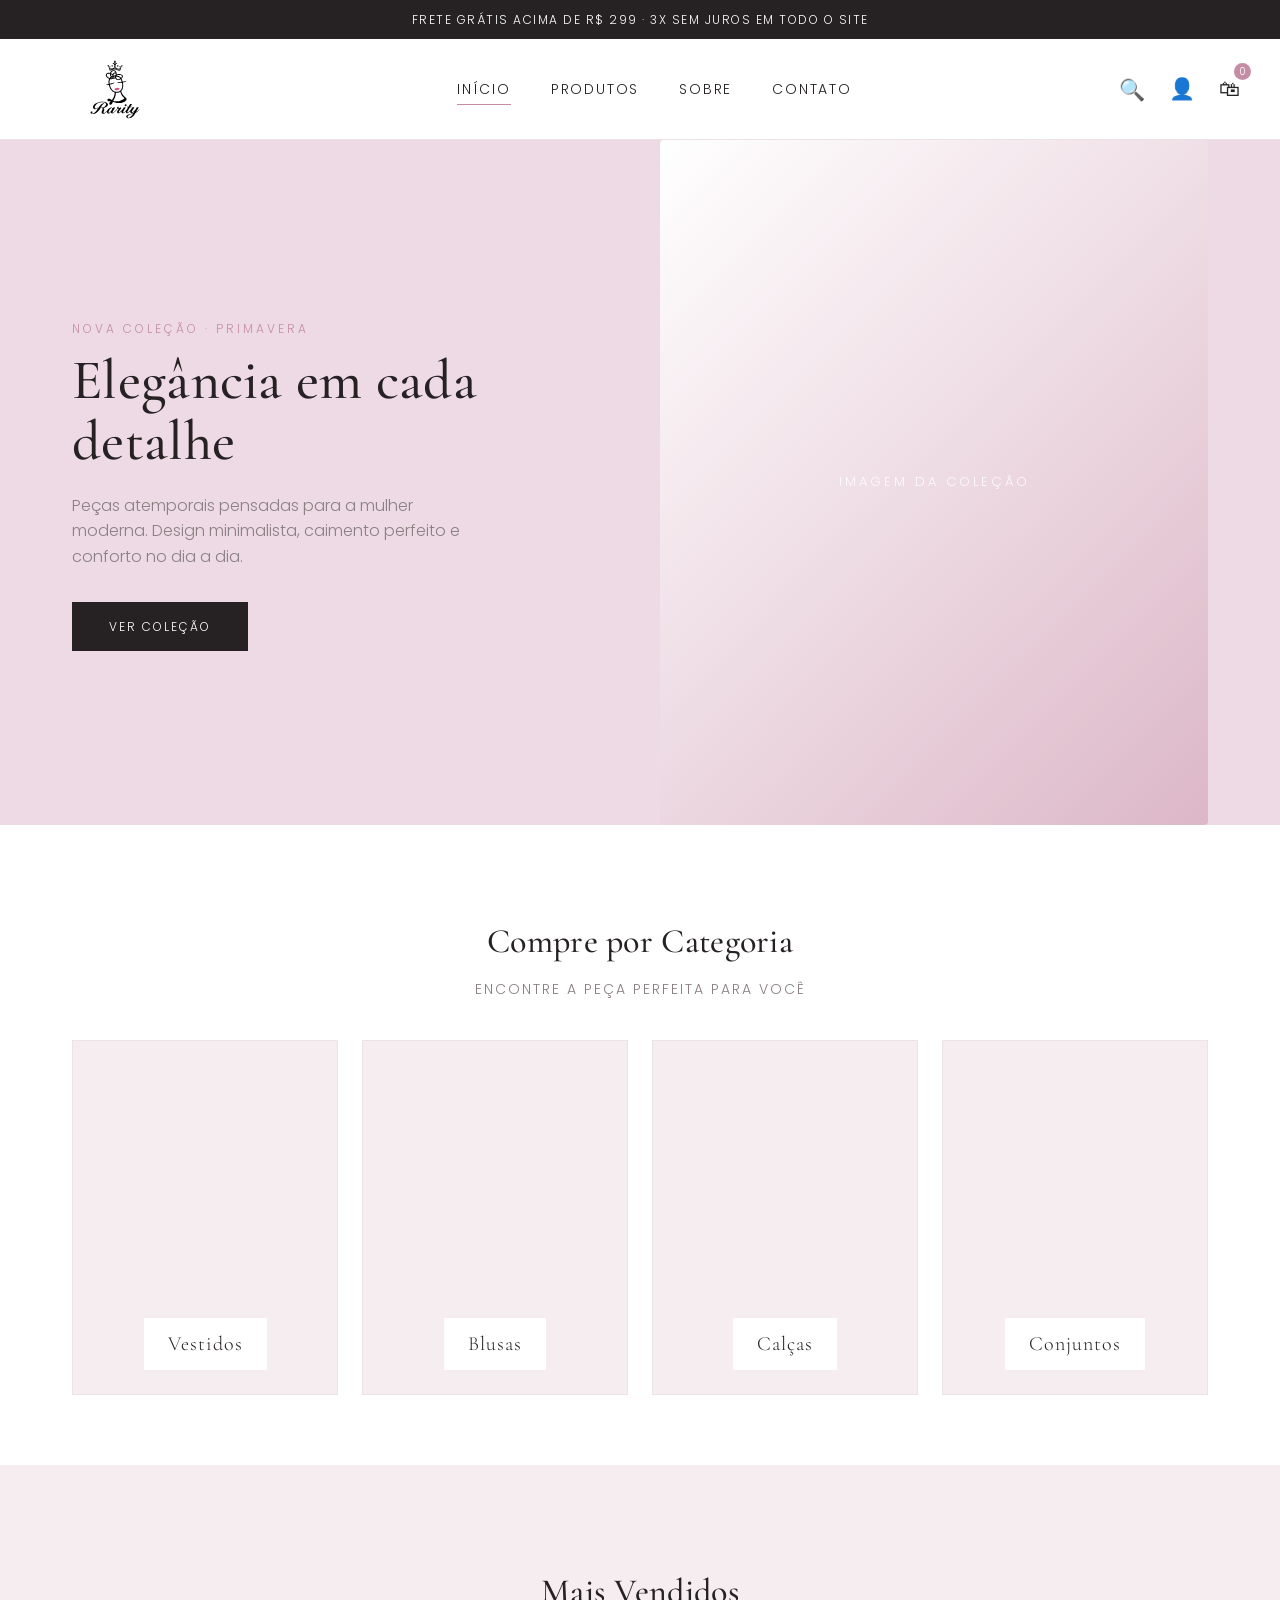
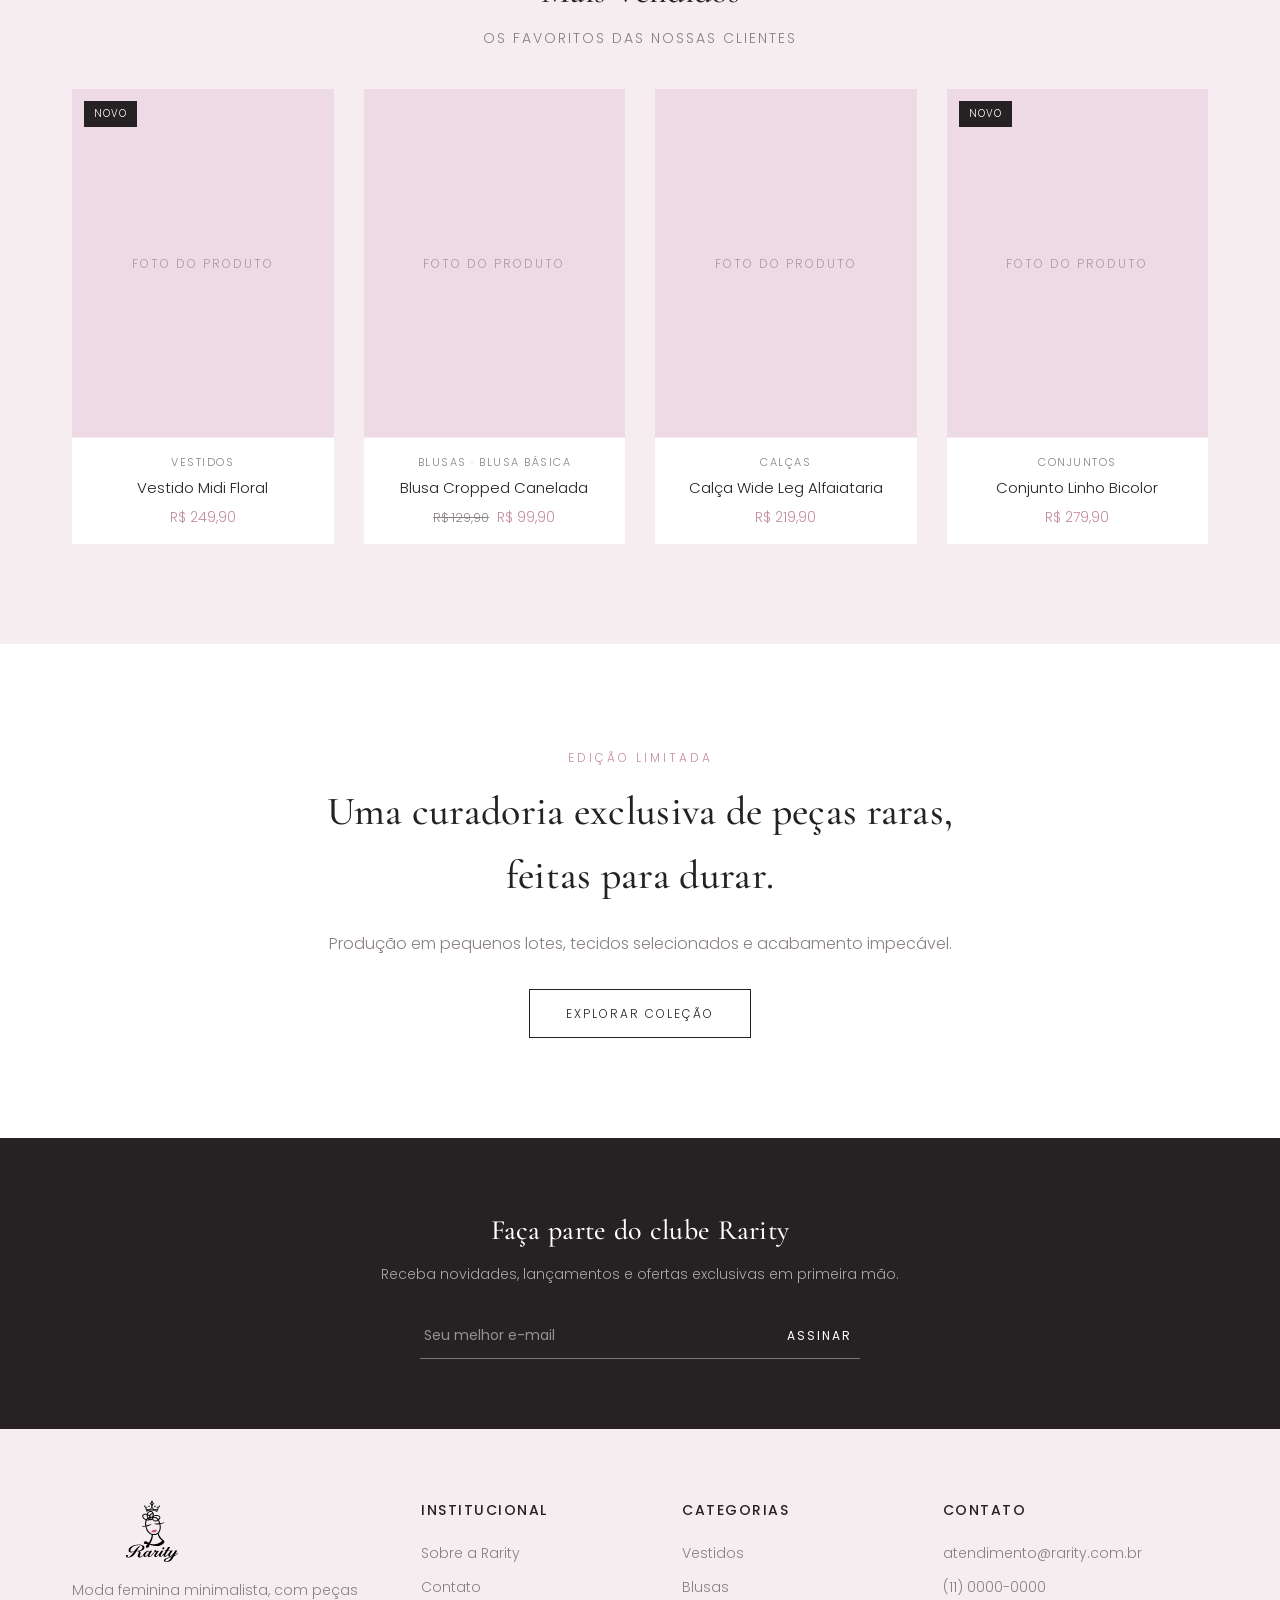
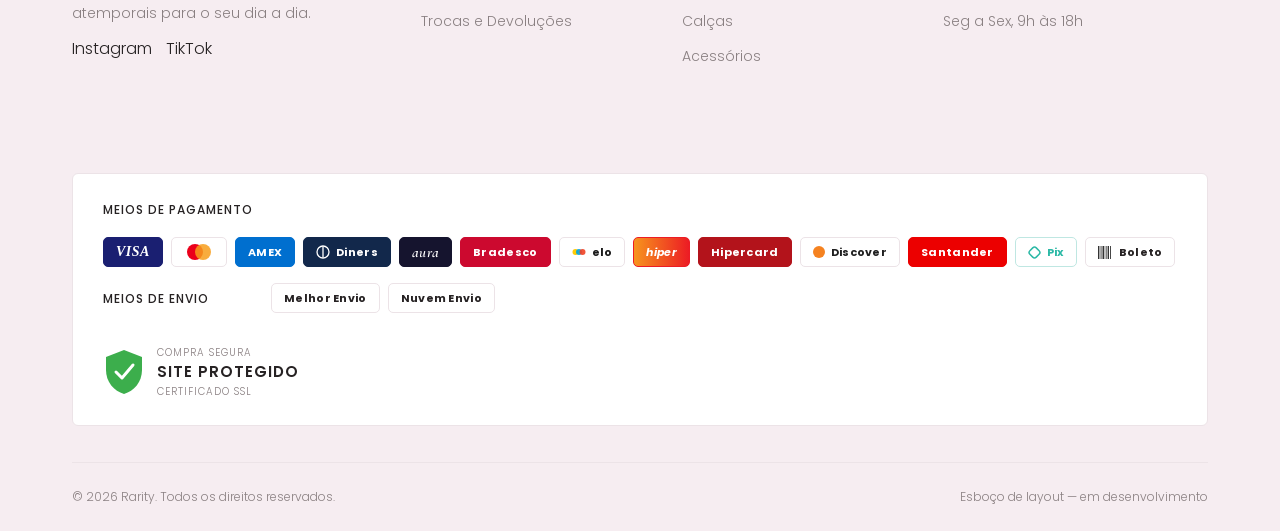
==== index.html @ 162bc7de "Esboço inicial do site Rarity Layout minimalista em branco e rosa claro, com home, catálogo de produ" ====
<!DOCTYPE html>
<html lang="pt-BR">
<head>
<meta charset="UTF-8">
<meta name="viewport" content="width=device-width, initial-scale=1.0">
<title>Rarity — Moda Feminina</title>
<link rel="stylesheet" href="assets/css/style.css">
</head>
<body>

<div class="announce">FRETE GRÁTIS ACIMA DE R$ 299 · 3X SEM JUROS EM TODO O SITE</div>

<header>
  <div class="nav-wrap">
    <a href="index.html" class="site-logo">
      <img src="assets/img/logo-rarity.svg" alt="Rarity">
    </a>

    <ul class="nav-links">
      <li class="active"><a href="index.html">Início</a></li>
      <li class="has-dropdown">
        <a href="produtos.html">Produtos</a>
        <ul class="dropdown">
          <li><a href="produtos.html?cat=vestidos">Vestidos</a></li>
          <li class="has-submenu">
            <a href="produtos.html?cat=blusas">Blusas</a>
            <ul class="submenu">
              <li><a href="produtos.html?cat=blusas&amp;sub=basica">Blusa Básica</a></li>
              <li><a href="produtos.html?cat=blusas&amp;sub=cigana">Blusa Cigana</a></li>
              <li><a href="produtos.html?cat=blusas&amp;sub=manga-3-4">Blusa Manga 3/4</a></li>
              <li><a href="produtos.html?cat=blusas&amp;sub=manga-longa">Blusa Manga Longa</a></li>
            </ul>
          </li>
          <li><a href="produtos.html?cat=calcas">Calças</a></li>
          <li class="has-submenu">
            <a href="produtos.html?cat=saias">Saias</a>
            <ul class="submenu">
              <li><a href="produtos.html?cat=saias&amp;sub=longa">Saia Longa</a></li>
              <li><a href="produtos.html?cat=saias&amp;sub=assimetrica">Saia Assimétrica</a></li>
            </ul>
          </li>
          <li><a href="produtos.html?cat=conjuntos">Conjuntos</a></li>
          <li><a href="produtos.html?cat=acessorios">Acessórios</a></li>
        </ul>
      </li>
      <li><a href="sobre.html">Sobre</a></li>
      <li><a href="contato.html">Contato</a></li>
    </ul>

    <div class="nav-icons">
      <button class="icon-search" aria-label="Buscar">&#128269;</button>
      <a href="#" class="icon-account" aria-label="Conta">&#128100;</a>
      <a href="#" aria-label="Carrinho">&#128717;<span class="cart-count">0</span></a>
      <button class="burger" aria-label="Menu">&#9776;</button>
    </div>
  </div>
</header>

<div class="search-overlay" id="searchOverlay">
  <div class="search-box">
    <button class="search-close" aria-label="Fechar busca">&times;</button>
    <form class="search-form" id="searchForm">
      <input type="text" id="searchInput" placeholder="Buscar produtos, categorias ou subcategorias..." autocomplete="off">
      <button type="submit">Buscar</button>
    </form>
    <div class="search-results" id="searchResults"></div>
  </div>
</div>

<section class="hero">
  <div class="container">
    <div class="hero-content">
      <span class="eyebrow">Nova Coleção · Primavera</span>
      <h1>Elegância em cada detalhe</h1>
      <p>Peças atemporais pensadas para a mulher moderna. Design minimalista, caimento perfeito e conforto no dia a dia.</p>
      <a href="produtos.html" class="btn btn-primary">Ver Coleção</a>
    </div>
    <div class="hero-visual"></div>
  </div>
</section>

<section class="categories">
  <div class="container">
    <h2 class="section-title">Compre por Categoria</h2>
    <p class="section-sub">Encontre a peça perfeita para você</p>

    <div class="cat-grid">
      <a href="produtos.html?cat=vestidos" class="cat-card"><span>Vestidos</span></a>
      <a href="produtos.html?cat=blusas" class="cat-card"><span>Blusas</span></a>
      <a href="produtos.html?cat=calcas" class="cat-card"><span>Calças</span></a>
      <a href="produtos.html?cat=conjuntos" class="cat-card"><span>Conjuntos</span></a>
    </div>
  </div>
</section>

<section class="products">
  <div class="container">
    <h2 class="section-title" style="padding-top:60px;">Mais Vendidos</h2>
    <p class="section-sub">Os favoritos das nossas clientes</p>

    <div class="product-grid">

      <a href="produto.html" class="product-card">
        <div class="product-thumb">
          <span class="product-tag">Novo</span>
          Foto do Produto
          <div class="product-quick">Adicionar ao Carrinho</div>
        </div>
        <div class="product-info">
          <div class="product-cat">Vestidos</div>
          <div class="product-name">Vestido Midi Floral</div>
          <div class="product-price">R$ 249,90</div>
        </div>
      </a>

      <a href="produto.html" class="product-card">
        <div class="product-thumb">
          Foto do Produto
          <div class="product-quick">Adicionar ao Carrinho</div>
        </div>
        <div class="product-info">
          <div class="product-cat">Blusas · Blusa Básica</div>
          <div class="product-name">Blusa Cropped Canelada</div>
          <div class="product-price"><span class="price-old">R$ 129,90</span>R$ 99,90</div>
        </div>
      </a>

      <a href="produto.html" class="product-card">
        <div class="product-thumb">
          Foto do Produto
          <div class="product-quick">Adicionar ao Carrinho</div>
        </div>
        <div class="product-info">
          <div class="product-cat">Calças</div>
          <div class="product-name">Calça Wide Leg Alfaiataria</div>
          <div class="product-price">R$ 219,90</div>
        </div>
      </a>

      <a href="produto.html" class="product-card">
        <div class="product-thumb">
          <span class="product-tag">Novo</span>
          Foto do Produto
          <div class="product-quick">Adicionar ao Carrinho</div>
        </div>
        <div class="product-info">
          <div class="product-cat">Conjuntos</div>
          <div class="product-name">Conjunto Linho Bicolor</div>
          <div class="product-price">R$ 279,90</div>
        </div>
      </a>

    </div>
  </div>
</section>

<section class="promo">
  <div class="container">
    <span class="eyebrow">Edição Limitada</span>
    <h2>Uma curadoria exclusiva de peças raras, feitas para durar.</h2>
    <p>Produção em pequenos lotes, tecidos selecionados e acabamento impecável.</p>
    <a href="produtos.html" class="btn">Explorar Coleção</a>
  </div>
</section>

<section class="newsletter">
  <div class="container">
    <h3>Faça parte do clube Rarity</h3>
    <p>Receba novidades, lançamentos e ofertas exclusivas em primeira mão.</p>
    <form class="newsletter-form">
      <input type="email" placeholder="Seu melhor e-mail" required>
      <button type="submit">Assinar</button>
    </form>
  </div>
</section>

<footer>
  <div class="container">
    <div class="footer-grid">
      <div class="footer-col">
        <div class="logo"><img src="assets/img/logo-rarity.svg" alt="Rarity"></div>
        <p>Moda feminina minimalista, com peças atemporais para o seu dia a dia.</p>
        <div class="social">
          <a href="#">Instagram</a>
          <a href="#">TikTok</a>
        </div>
      </div>
      <div class="footer-col">
        <h4>Institucional</h4>
        <ul>
          <li><a href="sobre.html">Sobre a Rarity</a></li>
          <li><a href="contato.html">Contato</a></li>
          <li><a href="#">Trocas e Devoluções</a></li>
        </ul>
      </div>
      <div class="footer-col">
        <h4>Categorias</h4>
        <ul>
          <li><a href="produtos.html?cat=vestidos">Vestidos</a></li>
          <li><a href="produtos.html?cat=blusas">Blusas</a></li>
          <li><a href="produtos.html?cat=calcas">Calças</a></li>
          <li><a href="produtos.html?cat=acessorios">Acessórios</a></li>
        </ul>
      </div>
      <div class="footer-col">
        <h4>Contato</h4>
        <p>atendimento@rarity.com.br</p>
        <p>(11) 0000-0000</p>
        <p>Seg a Sex, 9h às 18h</p>
      </div>
    </div>

    <div class="payment-strip">
      <div class="payment-info">
        <div class="payment-row">
          <h4>Meios de pagamento</h4>
          <div class="payment-badges">
            <span class="brand-badge visa">VISA</span>
            <span class="brand-badge mastercard">
              <svg width="26" height="16" viewBox="0 0 26 16" xmlns="http://www.w3.org/2000/svg">
                <circle cx="9" cy="8" r="8" fill="#EB001B"/>
                <circle cx="17" cy="8" r="8" fill="#F79E1B" opacity="0.85"/>
              </svg>
            </span>
            <span class="brand-badge amex">AMEX</span>
            <span class="brand-badge diners">
              <svg width="14" height="14" viewBox="0 0 14 14" xmlns="http://www.w3.org/2000/svg">
                <circle cx="7" cy="7" r="6" fill="none" stroke="#fff" stroke-width="1.3"/>
                <line x1="7" y1="1.5" x2="7" y2="12.5" stroke="#fff" stroke-width="1.3"/>
              </svg>
              Diners
            </span>
            <span class="brand-badge aura">aura</span>
            <span class="brand-badge bradesco">Bradesco</span>
            <span class="brand-badge elo">
              <svg width="14" height="14" viewBox="0 0 14 14" xmlns="http://www.w3.org/2000/svg">
                <circle cx="3.5" cy="7" r="3" fill="#FFCB05"/>
                <circle cx="7" cy="7" r="3" fill="#00A4E0" opacity="0.9"/>
                <circle cx="10.5" cy="7" r="3" fill="#EF4123" opacity="0.9"/>
              </svg>
              elo
            </span>
            <span class="brand-badge hiper">hiper</span>
            <span class="brand-badge hipercard">Hipercard</span>
            <span class="brand-badge discover">
              <svg width="12" height="12" viewBox="0 0 12 12" xmlns="http://www.w3.org/2000/svg">
                <circle cx="6" cy="6" r="6" fill="#F58220"/>
              </svg>
              Discover
            </span>
            <span class="brand-badge santander">Santander</span>
            <span class="brand-badge pix">
              <svg width="13" height="13" viewBox="0 0 13 13" xmlns="http://www.w3.org/2000/svg">
                <rect x="2" y="2" width="9" height="9" rx="2.5" transform="rotate(45 6.5 6.5)" fill="none" stroke="#2CB9A6" stroke-width="1.5"/>
              </svg>
              Pix
            </span>
            <span class="brand-badge boleto">
              <svg width="15" height="13" viewBox="0 0 15 13" xmlns="http://www.w3.org/2000/svg">
                <rect x="0" y="0" width="1.4" height="13" fill="#333"/>
                <rect x="2.6" y="0" width="0.9" height="13" fill="#333"/>
                <rect x="4.5" y="0" width="1.8" height="13" fill="#333"/>
                <rect x="7.7" y="0" width="0.9" height="13" fill="#333"/>
                <rect x="9.6" y="0" width="1.4" height="13" fill="#333"/>
                <rect x="12" y="0" width="0.9" height="13" fill="#333"/>
              </svg>
              Boleto
            </span>
          </div>
        </div>
        <div class="payment-row">
          <h4>Meios de envio</h4>
          <div class="payment-badges">
            <span class="brand-badge">Melhor Envio</span>
            <span class="brand-badge">Nuvem Envio</span>
          </div>
        </div>
      </div>

      <div class="security-badge">
        <svg width="42" height="48" viewBox="0 0 42 48" fill="none" xmlns="http://www.w3.org/2000/svg">
          <path d="M21 2 L39 9 V22 C39 34 31 43 21 46 C11 43 3 34 3 22 V9 Z" fill="#3CAE4C"/>
          <path d="M13 24 L19 30 L30 17" stroke="#fff" stroke-width="3" stroke-linecap="round" stroke-linejoin="round" fill="none"/>
        </svg>
        <div class="sec-text">
          <p>Compra Segura</p>
          <strong>Site Protegido</strong>
          <p>Certificado SSL</p>
        </div>
      </div>
    </div>

    <div class="footer-bottom">
      <span>&copy; 2026 Rarity. Todos os direitos reservados.</span>
      <span>Esboço de layout — em desenvolvimento</span>
    </div>
  </div>
</footer>

<script src="assets/js/products.js"></script>
<script src="assets/js/search.js"></script>
<script src="assets/js/main.js"></script>
</body>
</html>
---- assets/css/style.css ----
/* ===========================
   RARITY — Design System
   Minimalista · Branco & Rosa claro
=========================== */

@import url('https://fonts.googleapis.com/css2?family=Alex+Brush&family=Cormorant+Garamond:wght@400;500;600&family=Poppins:wght@300;400;500;600&display=swap');

:root{
  --pink: #EEDAE5;
  --pink-soft: #F6EDF1;
  --pink-dark: #DCB7C7;
  --pink-deep: #C48DA3;
  --white: #FFFFFF;
  --text: #262223;
  --text-light: #8A8082;
  --border: #ECE3E7;

  --font-title: 'Cormorant Garamond', serif;
  --font-body: 'Poppins', sans-serif;

  --container: 1200px;
}

*{ margin:0; padding:0; box-sizing:border-box; }

html{ scroll-behavior:smooth; }

body{
  font-family: var(--font-body);
  color: var(--text);
  background: var(--white);
  font-weight: 300;
  line-height: 1.6;
  -webkit-font-smoothing: antialiased;
}

a{ text-decoration:none; color:inherit; }
ul{ list-style:none; }
img{ max-width:100%; display:block; }
button{ font-family:inherit; cursor:pointer; border:none; background:none; }
input, select, textarea{ font-family:inherit; }

.container{
  max-width: var(--container);
  margin: 0 auto;
  padding: 0 32px;
}

h1,h2,h3,h4{
  font-family: var(--font-title);
  font-weight: 500;
  letter-spacing: 0.3px;
}

.section-title{
  font-size: 34px;
  text-align:center;
  margin-bottom: 8px;
}

.section-sub{
  text-align:center;
  color: var(--text-light);
  font-size: 14px;
  letter-spacing: 2px;
  text-transform: uppercase;
  margin-bottom: 40px;
}

.eyebrow{
  display:inline-block;
  font-size: 12px;
  letter-spacing: 3px;
  text-transform: uppercase;
  color: var(--pink-deep);
  margin-bottom: 12px;
}

.btn{
  display:inline-block;
  padding: 14px 36px;
  border: 1px solid var(--text);
  font-size: 12px;
  letter-spacing: 2px;
  text-transform: uppercase;
  transition: all .25s ease;
  background: transparent;
}
.btn:hover{ background: var(--text); color: var(--white); }

.btn-primary{
  background: var(--text);
  color: var(--white);
  border: 1px solid var(--text);
}
.btn-primary:hover{ background: var(--pink-deep); border-color: var(--pink-deep); }

.btn-block{ width:100%; text-align:center; }

/* ===== Top announcement bar ===== */
.announce{
  background: var(--text);
  color: var(--white);
  text-align:center;
  font-size: 12px;
  letter-spacing: 1.5px;
  padding: 10px 16px;
}

/* ===== Header ===== */
header{
  position: sticky;
  top:0;
  z-index: 100;
  background: rgba(255,255,255,.96);
  backdrop-filter: blur(6px);
  border-bottom: 1px solid var(--border);
}

.nav-wrap{
  display:flex;
  align-items:center;
  justify-content:space-between;
  padding: 20px 40px;
  position: relative;
}

.logo{
  font-family: var(--font-title);
  font-size: 30px;
  letter-spacing: 4px;
  font-weight: 600;
}

.logo span{ color: var(--pink-deep); }

.site-logo{
  display:flex;
  align-items:center;
}
.site-logo img{
  height: 60px;
  width: auto;
  flex-shrink: 0;
  transition: height .2s ease;
}

.nav-links{
  display:flex;
  gap: 40px;
  font-size: 14px;
  letter-spacing: 1.8px;
  text-transform: uppercase;
}

.nav-links li{ position:relative; }

.nav-links a{
  position:relative;
  padding: 6px 0;
}
.nav-links a::after{
  content:'';
  position:absolute;
  left:0; bottom:0;
  width:0; height:1px;
  background: var(--pink-deep);
  transition: width .25s ease;
}
.nav-links a:hover::after{ width:100%; }

.nav-links .active a::after{ width:100%; }

/* dropdown */
.has-dropdown .dropdown{
  position:absolute;
  top: 100%;
  left: -20px;
  background: var(--white);
  border: 1px solid var(--border);
  min-width: 200px;
  padding: 16px 0;
  box-shadow: 0 12px 24px rgba(0,0,0,.06);
  opacity:0;
  visibility:hidden;
  transform: translateY(6px);
  transition: all .2s ease;
}
.has-dropdown:hover .dropdown{
  opacity:1; visibility:visible; transform: translateY(0);
}
.dropdown li a{
  display:block;
  padding: 10px 24px;
  text-transform:none;
  letter-spacing:.3px;
  font-size:14px;
}
.dropdown li a:hover{ background: var(--pink-soft); }
.dropdown li a::after{ display:none; }

/* submenu (subcategorias dentro do dropdown) */
.dropdown li.has-submenu{ position:relative; }
.dropdown li.has-submenu > a{
  display:flex;
  align-items:center;
  justify-content:space-between;
  gap: 8px;
}
.dropdown li.has-submenu > a::after{
  content:'\203A';
  display: inline-block;
  position: static;
  width: auto;
  height: auto;
  background: none;
  transition: none;
  font-size: 15px;
  color: var(--text-light);
}
.submenu{
  position:absolute;
  top: -16px;
  left: 100%;
  background: var(--white);
  border: 1px solid var(--border);
  min-width: 190px;
  padding: 16px 0;
  box-shadow: 0 12px 24px rgba(0,0,0,.06);
  opacity:0;
  visibility:hidden;
  transform: translateX(6px);
  transition: all .2s ease;
}
.dropdown li.has-submenu:hover .submenu{
  opacity:1; visibility:visible; transform: translateX(0);
}
.submenu li a{
  display:block;
  padding: 10px 24px;
  font-size: 14px;
}
.submenu li a:hover{ background: var(--pink-soft); }

.nav-icons{
  display:flex;
  align-items:center;
  gap: 24px;
}
.nav-icons a, .nav-icons button{
  position:relative;
  font-size: 21px;
}
.cart-count{
  position:absolute;
  top:-9px; right:-11px;
  background: var(--pink-deep);
  color:#fff;
  font-size:10px;
  width:17px; height:17px;
  border-radius:50%;
  display:flex; align-items:center; justify-content:center;
}

.burger{ display:none; font-size:22px; }
.icon-search{ cursor:pointer; }

/* ===== Search overlay ===== */
.search-overlay{
  display:none;
  position: fixed;
  inset: 0;
  background: rgba(38,34,35,.45);
  z-index: 200;
  padding: 90px 20px;
  overflow-y: auto;
}
.search-overlay.open{ display:block; }
.search-box{
  max-width: 620px;
  margin: 0 auto;
  background: var(--white);
  border-radius: 6px;
  padding: 28px;
  position: relative;
}
.search-close{
  position:absolute;
  top: 14px;
  right: 16px;
  font-size: 22px;
  line-height: 1;
  color: var(--text-light);
}
.search-close:hover{ color: var(--text); }
.search-form{
  display:flex;
  align-items:center;
  gap: 12px;
  border-bottom: 1px solid var(--border);
  padding-bottom: 16px;
}
.search-form input{
  flex:1;
  border:none;
  font-size: 20px;
  font-family: var(--font-title);
  color: var(--text);
}
.search-form input::placeholder{ color: var(--text-light); font-family: var(--font-body); font-size: 15px; }
.search-form button{
  font-size: 12px;
  letter-spacing: 1.5px;
  text-transform: uppercase;
  color: var(--pink-deep);
  font-weight: 600;
}
.search-results{
  margin-top: 16px;
  max-height: 340px;
  overflow-y: auto;
}
.search-result{
  display:flex;
  align-items:center;
  justify-content:space-between;
  gap: 14px;
  padding: 12px 6px;
  border-bottom: 1px solid var(--border);
}
.search-result:last-child{ border-bottom:none; }
.search-result:hover{ background: var(--pink-soft); }
.search-result .sr-info{ display:flex; flex-direction:column; gap:3px; }
.search-result .sr-name{ font-size: 14px; color: var(--text); }
.search-result .sr-meta{ font-size: 11px; letter-spacing:.5px; text-transform:uppercase; color: var(--text-light); }
.search-result .sr-price{ font-size: 13px; color: var(--pink-deep); white-space:nowrap; }
.search-empty{
  padding: 20px 6px;
  font-size: 14px;
  color: var(--text-light);
  text-align:center;
}

/* ===== Hero ===== */
.hero{
  background: var(--pink);
  display:flex;
  align-items:center;
  min-height: 560px;
  overflow:hidden;
}
.hero .container{
  display:grid;
  grid-template-columns: 1fr 1fr;
  align-items:center;
  gap: 40px;
}
.hero-content h1{
  font-size: 56px;
  line-height: 1.1;
  margin-bottom: 20px;
}
.hero-content p{
  color: var(--text-light);
  max-width: 420px;
  margin-bottom: 32px;
}
.hero-visual{
  aspect-ratio: 4/5;
  background: linear-gradient(135deg, var(--white), var(--pink-dark));
  border-radius: 4px;
  display:flex;
  align-items:center;
  justify-content:center;
  color: var(--white);
  font-family: var(--font-title);
  font-size: 22px;
  letter-spacing: 2px;
  position:relative;
}
.hero-visual::before{
  content:'IMAGEM DA COLEÇÃO';
  position:absolute;
  color: rgba(255,255,255,.85);
  font-size: 13px;
  letter-spacing: 3px;
  text-transform:uppercase;
  font-family: var(--font-body);
}

/* ===== Category strip ===== */
.categories{
  padding: 90px 0 70px;
}
.cat-grid{
  display:grid;
  grid-template-columns: repeat(4, 1fr);
  gap: 24px;
}
.cat-card{
  position:relative;
  aspect-ratio: 3/4;
  background: var(--pink-soft);
  border: 1px solid var(--border);
  display:flex;
  align-items:flex-end;
  justify-content:center;
  padding-bottom: 24px;
  overflow:hidden;
  transition: transform .3s ease;
}
.cat-card:hover{ transform: translateY(-6px); }
.cat-card span{
  font-family: var(--font-title);
  font-size: 20px;
  letter-spacing: 1px;
  background: var(--white);
  padding: 10px 24px;
}

/* ===== Products grid ===== */
.products{
  padding: 40px 0 100px;
  background: var(--pink-soft);
}
.product-grid{
  display:grid;
  grid-template-columns: repeat(4, 1fr);
  gap: 30px;
}
.product-card{
  background: var(--white);
}
.product-thumb{
  aspect-ratio: 3/4;
  background: var(--pink);
  position:relative;
  overflow:hidden;
  display:flex;
  align-items:center;
  justify-content:center;
  color: rgba(38,34,35,.35);
  font-size: 12px;
  letter-spacing: 2px;
  text-transform: uppercase;
}
.product-tag{
  position:absolute;
  top:12px; left:12px;
  background: var(--text);
  color:#fff;
  font-size: 10px;
  letter-spacing:1px;
  padding: 5px 10px;
  text-transform:uppercase;
}
.product-quick{
  position:absolute;
  bottom:0; left:0; right:0;
  background: rgba(255,255,255,.95);
  text-align:center;
  padding: 12px;
  font-size: 11px;
  letter-spacing:1.5px;
  text-transform:uppercase;
  transform: translateY(100%);
  transition: transform .25s ease;
}
.product-card:hover .product-quick{ transform: translateY(0); }

.product-info{
  padding: 16px 4px;
  text-align:center;
}
.product-cat{
  font-size: 11px;
  color: var(--text-light);
  text-transform:uppercase;
  letter-spacing: 1.5px;
  margin-bottom: 4px;
}
.product-name{
  font-size: 15px;
  margin-bottom: 6px;
}
.product-price{
  font-size: 14px;
  color: var(--pink-deep);
}
.price-old{
  color: var(--text-light);
  text-decoration: line-through;
  font-size: 12px;
  margin-right: 8px;
}

/* ===== Banner / promo ===== */
.promo{
  padding: 100px 0;
  text-align:center;
  background: var(--white);
}
.promo h2{
  font-size: 40px;
  max-width: 640px;
  margin: 0 auto 24px;
}
.promo p{ color: var(--text-light); margin-bottom: 32px; }

/* ===== Newsletter ===== */
.newsletter{
  background: var(--text);
  color: var(--white);
  padding: 70px 0;
  text-align:center;
}
.newsletter h3{
  font-size: 28px;
  margin-bottom: 10px;
}
.newsletter p{
  color: rgba(255,255,255,.6);
  margin-bottom: 28px;
  font-size: 14px;
}
.newsletter-form{
  display:flex;
  max-width: 440px;
  margin: 0 auto;
  border-bottom: 1px solid rgba(255,255,255,.4);
}
.newsletter-form input{
  flex:1;
  background:transparent;
  border:none;
  color:#fff;
  padding: 12px 4px;
  font-size: 14px;
}
.newsletter-form input::placeholder{ color: rgba(255,255,255,.5); }
.newsletter-form button{
  color:#fff;
  font-size: 12px;
  letter-spacing: 2px;
  text-transform: uppercase;
  padding: 0 8px;
}

/* ===== Payment / shipping / security strip (footer) ===== */
.payment-strip{
  display:flex;
  align-items:center;
  justify-content:space-between;
  gap: 32px;
  flex-wrap: wrap;
  background: var(--white);
  border: 1px solid var(--border);
  border-radius: 6px;
  padding: 26px 30px;
  margin: 44px 0 36px;
}
.payment-info{
  display:flex;
  flex-direction:column;
  gap: 16px;
}
.payment-row{
  display:flex;
  align-items:center;
  gap: 18px;
  flex-wrap: wrap;
}
.payment-row h4{
  width: 150px;
  flex-shrink:0;
  font-size: 12px;
  text-transform: uppercase;
  letter-spacing: 1px;
  font-family: var(--font-body);
  font-weight: 500;
  color: var(--text);
}
.payment-badges{
  display:flex;
  align-items:center;
  gap: 8px;
  flex-wrap: wrap;
}
.brand-badge{
  display:inline-flex;
  align-items:center;
  justify-content:center;
  gap: 6px;
  height: 30px;
  padding: 0 12px;
  background: var(--white);
  border: 1px solid var(--border);
  border-radius: 5px;
  font-family: var(--font-body);
  font-size: 11px;
  font-weight: 700;
  letter-spacing: .3px;
  color: var(--text);
  white-space: nowrap;
}
.brand-badge svg{ flex-shrink:0; }

.brand-badge.visa{ background:#1A1F71; border-color:#1A1F71; color:#fff; font-family: Georgia, 'Times New Roman', serif; font-style:italic; font-size:14px; letter-spacing:.5px; }
.brand-badge.mastercard{ padding:0 14px; }
.brand-badge.amex{ background:#006FCF; border-color:#006FCF; color:#fff; }
.brand-badge.diners{ background:#12284B; border-color:#12284B; color:#fff; }
.brand-badge.aura{ background:#15142E; border-color:#15142E; color:#fff; font-family: var(--font-title); font-style:italic; font-size:15px; font-weight:600; }
.brand-badge.bradesco{ background:#CC092F; border-color:#CC092F; color:#fff; }
.brand-badge.elo{ color:#1a1a1a; }
.brand-badge.hiper{ background: linear-gradient(90deg,#F7941D,#EC1C24); border-color:#EC1C24; color:#fff; font-style:italic; }
.brand-badge.hipercard{ background:#B3131B; border-color:#B3131B; color:#fff; }
.brand-badge.discover{ color:#1F1F1F; }
.brand-badge.santander{ background:#EC0000; border-color:#EC0000; color:#fff; }
.brand-badge.pix{ color:#2CB9A6; border-color:#BFE7E2; }
.brand-badge.boleto{ color: var(--text); }
.security-badge{
  display:flex;
  align-items:center;
  gap: 12px;
}
.security-badge svg{ flex-shrink:0; }
.security-badge .sec-text p{
  font-size: 10px;
  letter-spacing: 1px;
  text-transform: uppercase;
  color: var(--text-light);
  line-height: 1.5;
}
.security-badge .sec-text strong{
  display:block;
  font-size: 15px;
  letter-spacing: 1px;
  text-transform: uppercase;
  color: var(--text);
  font-weight: 600;
}

/* ===== Footer ===== */
footer{
  background: var(--pink-soft);
  padding: 70px 0 24px;
}
.footer-grid{
  display:grid;
  grid-template-columns: 1.4fr 1fr 1fr 1.2fr;
  gap: 40px;
  padding-bottom: 50px;
}
.footer-col h4{
  font-size: 14px;
  text-transform: uppercase;
  letter-spacing: 1.5px;
  margin-bottom: 20px;
  font-family: var(--font-body);
  font-weight: 500;
}
.footer-col p, .footer-col li{
  font-size: 14px;
  color: var(--text-light);
  margin-bottom: 12px;
}
.footer-col .logo{ margin-bottom: 16px; }
.footer-col .logo img{ height: 64px; width: auto; }
.footer-bottom{
  border-top: 1px solid var(--border);
  padding-top: 24px;
  display:flex;
  justify-content:space-between;
  font-size: 12px;
  color: var(--text-light);
}
.social{
  display:flex;
  gap:14px;
}

/* ===== Breadcrumb ===== */
.breadcrumb{
  padding: 24px 0;
  font-size: 13px;
  color: var(--text-light);
  letter-spacing: .5px;
}
.breadcrumb a:hover{ color: var(--pink-deep); }

/* ===== Page header banner ===== */
.page-banner{
  background: var(--pink);
  padding: 60px 0;
  text-align:center;
}
.page-banner h1{ font-size: 42px; }

/* ===== Shop layout ===== */
.shop-layout{
  display:grid;
  grid-template-columns: 260px 1fr;
  gap: 48px;
  padding: 50px 0 100px;
}
.filter-block{
  margin-bottom: 36px;
}
.filter-block h4{
  font-size: 13px;
  text-transform:uppercase;
  letter-spacing: 1.5px;
  margin-bottom: 16px;
  font-family: var(--font-body);
  font-weight:500;
}
.filter-block label{
  display:flex;
  align-items:center;
  gap:10px;
  font-size: 14px;
  color: var(--text-light);
  margin-bottom: 10px;
  cursor:pointer;
}
.filter-block input[type=checkbox]{ accent-color: var(--pink-deep); }
.filter-block label.sub-check{
  margin-left: 22px;
  font-size: 13px;
}

.size-grid{
  display:flex;
  flex-wrap:wrap;
  gap: 8px;
}
.size-grid span{
  width: 38px; height: 38px;
  display:flex; align-items:center; justify-content:center;
  border: 1px solid var(--border);
  font-size: 13px;
  cursor:pointer;
}
.size-grid span:hover{ border-color: var(--pink-deep); }

.shop-toolbar{
  display:flex;
  justify-content:space-between;
  align-items:center;
  margin-bottom: 30px;
  font-size: 13px;
  color: var(--text-light);
}
.shop-toolbar select{
  border: 1px solid var(--border);
  padding: 8px 14px;
  font-size: 13px;
}

.search-summary{
  display:flex;
  align-items:center;
  justify-content:space-between;
  flex-wrap:wrap;
  gap: 10px;
  background: var(--pink-soft);
  border: 1px solid var(--border);
  padding: 14px 20px;
  margin-bottom: 30px;
  font-size: 14px;
  color: var(--text);
}
.search-summary a{
  color: var(--pink-deep);
  text-decoration: underline;
  font-size: 13px;
}
.products-empty{
  grid-column: 1 / -1;
  text-align:center;
  padding: 70px 20px;
  color: var(--text-light);
}
.products-empty strong{ display:block; color:var(--text); font-size:18px; margin-bottom:8px; font-family:var(--font-title); font-weight:500; }

.pagination{
  display:flex;
  justify-content:center;
  gap: 10px;
  margin-top: 60px;
}
.pagination a{
  width: 36px; height: 36px;
  display:flex; align-items:center; justify-content:center;
  border: 1px solid var(--border);
  font-size: 13px;
}
.pagination a.active{ background: var(--text); color:#fff; border-color: var(--text); }

/* ===== Product detail ===== */
.product-detail{
  display:grid;
  grid-template-columns: 1fr 1fr;
  gap: 60px;
  padding: 50px 0 100px;
}
.gallery-main{
  aspect-ratio: 4/5;
  background: var(--pink);
  margin-bottom: 14px;
  display:flex; align-items:center; justify-content:center;
  color: rgba(38,34,35,.35);
  letter-spacing: 2px;
  font-size: 13px;
  text-transform: uppercase;
}
.gallery-thumbs{
  display:grid;
  grid-template-columns: repeat(4,1fr);
  gap: 12px;
}
.gallery-thumbs div{
  aspect-ratio: 1;
  background: var(--pink-soft);
  border: 1px solid var(--border);
}
.pd-cat{
  font-size: 12px;
  letter-spacing:2px;
  text-transform:uppercase;
  color: var(--pink-deep);
  margin-bottom: 10px;
}
.pd-title{ font-size: 36px; margin-bottom: 12px; }
.pd-price{ font-size: 22px; margin-bottom: 24px; }
.pd-desc{ color: var(--text-light); font-size: 14px; margin-bottom: 30px; }

.option-block{ margin-bottom: 28px; }
.option-block h4{
  font-size: 12px;
  text-transform:uppercase;
  letter-spacing:1.5px;
  margin-bottom: 12px;
  font-weight: 500;
}

.qty-add{
  display:flex;
  gap: 14px;
  margin-bottom: 24px;
}
.qty-box{
  display:flex;
  align-items:center;
  border: 1px solid var(--border);
}
.qty-box button{ width: 40px; height: 48px; font-size:16px; }
.qty-box input{
  width: 40px;
  text-align:center;
  border:none;
  font-size: 14px;
}

.pd-meta{
  border-top: 1px solid var(--border);
  padding-top: 20px;
  font-size: 13px;
  color: var(--text-light);
}
.pd-meta p{ margin-bottom: 8px; }

.tabs{
  padding: 0 0 100px;
}
.tab-headers{
  display:flex;
  gap: 40px;
  border-bottom: 1px solid var(--border);
  margin-bottom: 30px;
}
.tab-headers button{
  padding: 14px 0;
  font-size: 13px;
  letter-spacing: 1.5px;
  text-transform:uppercase;
  color: var(--text-light);
  border-bottom: 2px solid transparent;
}
.tab-headers button.active{
  color: var(--text);
  border-color: var(--pink-deep);
}
.tab-content{ color: var(--text-light); font-size: 14px; max-width: 800px; }
.tab-panel{ display:none; }
.tab-panel.active{ display:block; }

/* ===== About / Contact ===== */
.split{
  display:grid;
  grid-template-columns: 1fr 1fr;
  gap: 60px;
  align-items:center;
  padding: 90px 0;
}
.split .visual{
  aspect-ratio: 4/5;
  background: var(--pink);
}
.split h2{ font-size: 38px; margin-bottom: 20px; }
.split p{ color: var(--text-light); margin-bottom: 16px; }

.values-grid{
  display:grid;
  grid-template-columns: repeat(3,1fr);
  gap: 32px;
  padding: 0 0 100px;
  text-align:center;
}
.values-grid div h3{ font-size: 22px; margin-bottom: 10px; }
.values-grid div p{ color: var(--text-light); font-size: 14px; }
.value-icon{
  width: 56px; height:56px;
  border-radius:50%;
  background: var(--pink-soft);
  display:flex; align-items:center; justify-content:center;
  margin: 0 auto 18px;
  font-size: 22px;
}

.contact-wrap{
  display:grid;
  grid-template-columns: 1fr 1fr;
  gap: 60px;
  padding: 70px 0 100px;
}
.form-group{ margin-bottom: 20px; }
.form-group label{
  display:block;
  font-size: 12px;
  text-transform:uppercase;
  letter-spacing:1px;
  margin-bottom: 8px;
  color: var(--text-light);
}
.form-group input, .form-group textarea{
  width:100%;
  border: 1px solid var(--border);
  padding: 12px 14px;
  font-size: 14px;
}
.form-group textarea{ resize: vertical; min-height: 130px; }
.info-block{ margin-bottom: 28px; }
.info-block h4{
  font-size: 13px;
  text-transform:uppercase;
  letter-spacing:1.5px;
  margin-bottom: 8px;
}
.info-block p{ color: var(--text-light); font-size: 14px; }

/* ===== Responsive ===== */
@media (max-width: 992px){
  .hero .container{ grid-template-columns: 1fr; }
  .hero-visual{ order:-1; }
  .cat-grid{ grid-template-columns: repeat(2,1fr); }
  .product-grid{ grid-template-columns: repeat(2,1fr); }
  .footer-grid{ grid-template-columns: 1fr 1fr; }
  .shop-layout{ grid-template-columns: 1fr; }
  .product-detail{ grid-template-columns: 1fr; }
  .split{ grid-template-columns: 1fr; }
  .contact-wrap{ grid-template-columns: 1fr; }
  .values-grid{ grid-template-columns: 1fr; }
}

/* Tablet e notebooks estreitos: menu vira hambúrguer, tudo um pouco mais compacto */
@media (max-width: 1024px){
  .nav-wrap{ padding: 16px 24px; }
  .site-logo img{ height: 48px; }
  .nav-icons{ gap: 18px; }
  .nav-icons a, .nav-icons button{ font-size: 20px; }
  .nav-icons .icon-account{ display:none; }

  .nav-links{
    display:none;
    position: absolute;
    top: 100%;
    left: 0;
    right: 0;
    flex-direction: column;
    gap: 0;
    max-height: calc(100vh - 100%);
    overflow-y: auto;
    background: var(--white);
    border-top: 1px solid var(--border);
    box-shadow: 0 16px 24px rgba(0,0,0,.08);
  }
  .nav-links.open{ display:flex; }
  .nav-links li{ width:100%; }
  .nav-links > li > a{ display:block; padding: 15px 24px; }
  .nav-links a::after{ display:none; }

  .has-dropdown .dropdown{
    position:static;
    opacity:1; visibility:visible; transform:none;
    border:none; box-shadow:none; padding:0; min-width:0;
  }
  .dropdown li a{ padding-left: 40px; }
  .has-submenu > a::after{ display:none; }
  .submenu{
    position:static;
    opacity:1; visibility:visible; transform:none;
    border:none; box-shadow:none; padding:0; min-width:0;
  }
  .submenu li a{ padding-left: 56px; font-size:13px; }

  .burger{ display:block; }
}

@media (max-width: 640px){
  .nav-wrap{ padding: 14px 16px; }
  .site-logo img{ height: 40px; }
  .nav-icons{ gap: 14px; }
  .nav-icons a, .nav-icons button{ font-size: 19px; }
  .cart-count{ width:15px; height:15px; font-size:9px; top:-7px; right:-9px; }
  .burger{ font-size: 20px; }

  .hero-content h1{ font-size: 38px; }
  .cat-grid, .product-grid{ grid-template-columns: 1fr 1fr; gap: 14px; }
  .section-title{ font-size: 26px; }
}
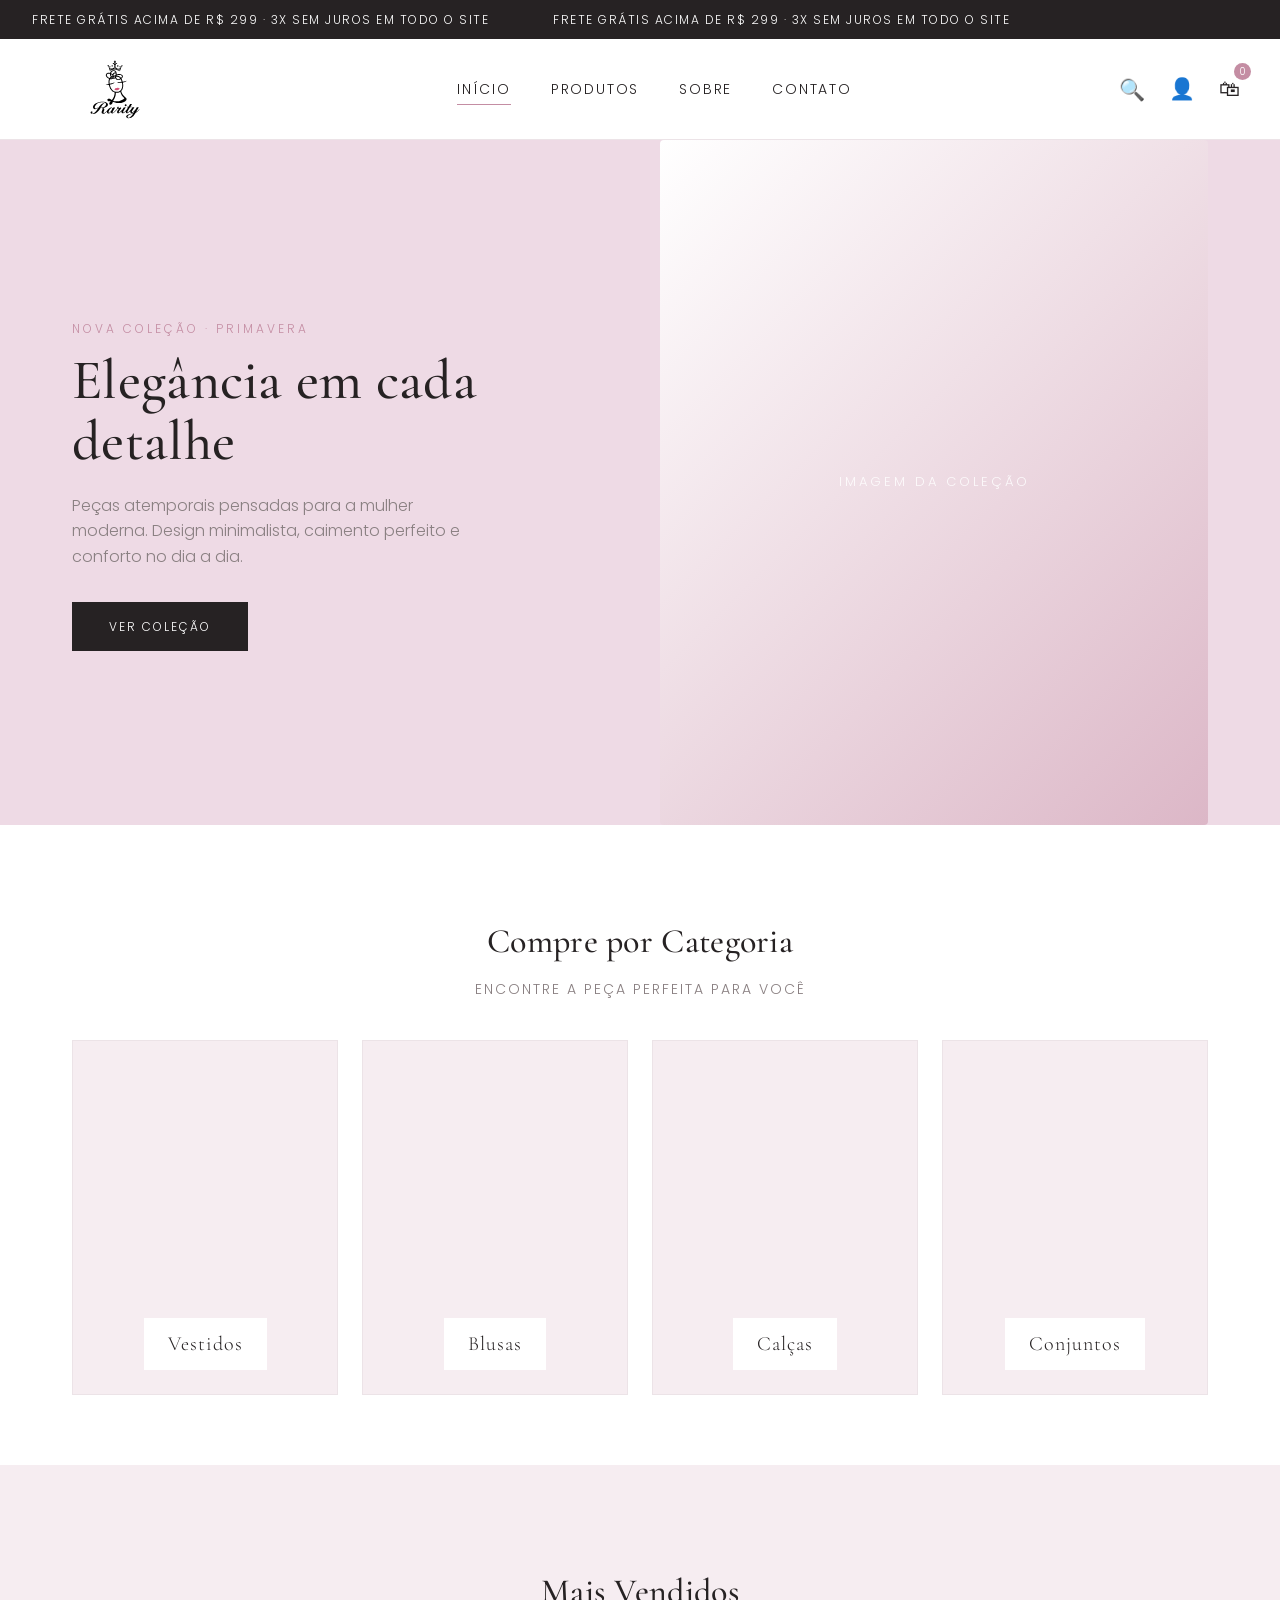
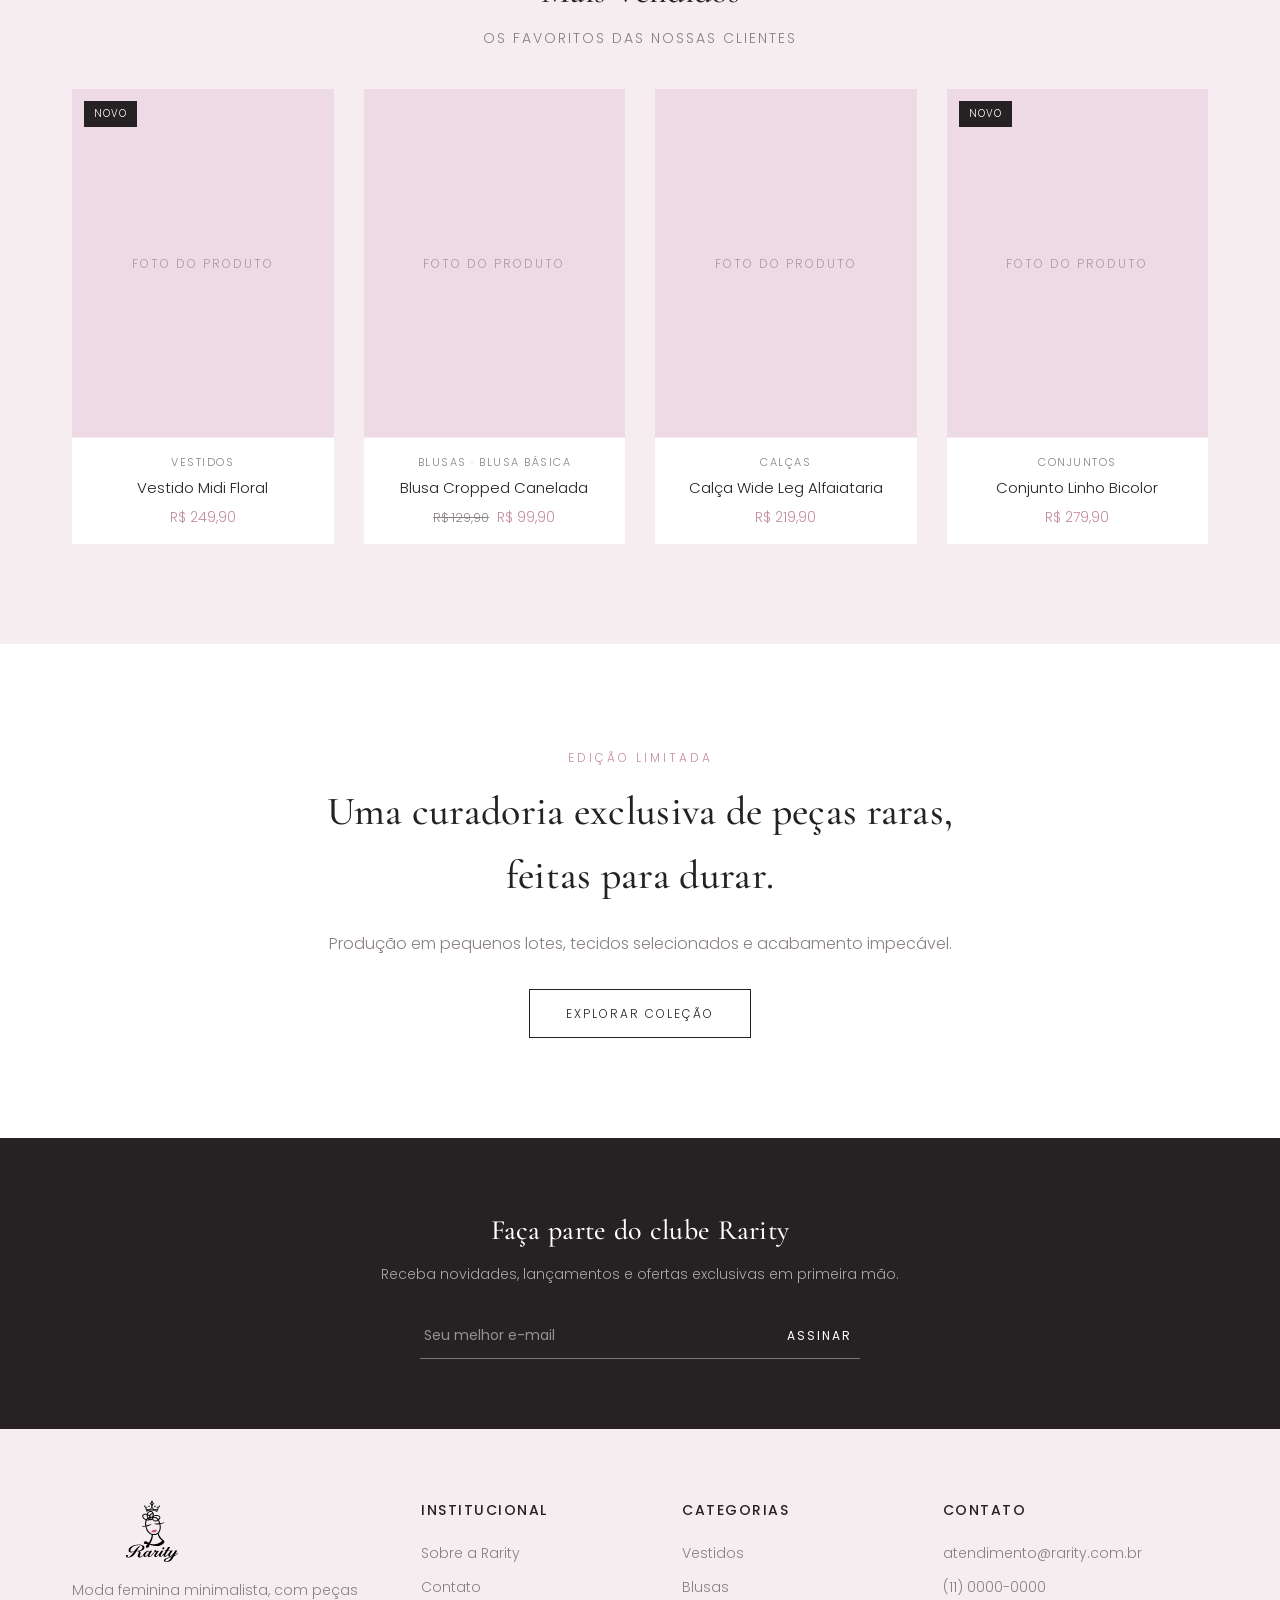
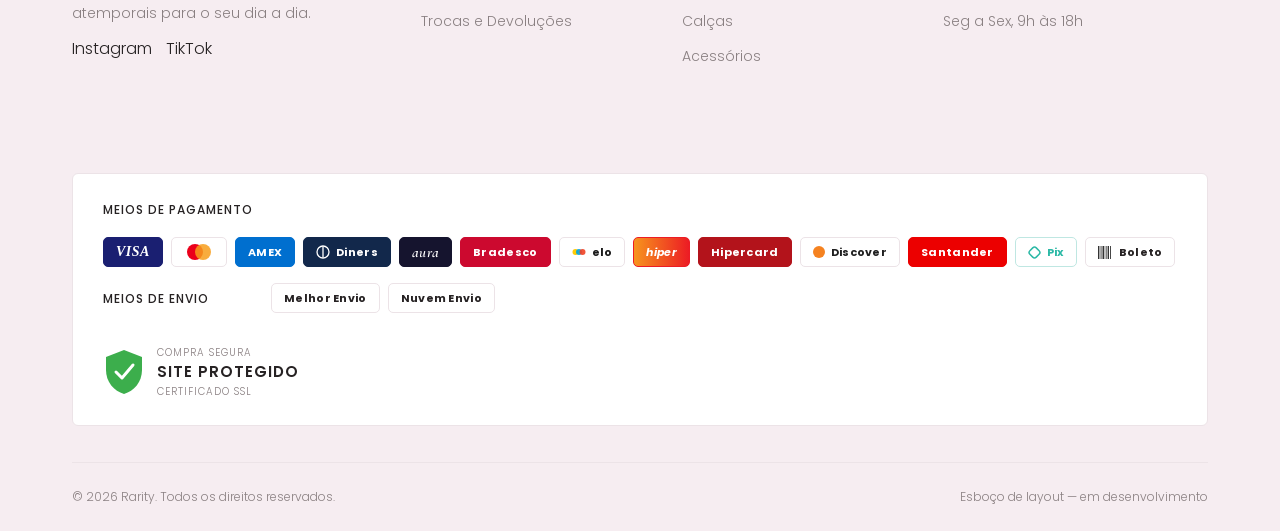
==== commit 6e048aab: "Remove dica do painel de busca e anima a faixa de aviso do topo Faixa de anúncio agora desliza conti" ====
--- a/index.html
+++ b/index.html
@@ -8,7 +8,7 @@
 </head>
 <body>
 
-<div class="announce">FRETE GRÁTIS ACIMA DE R$ 299 · 3X SEM JUROS EM TODO O SITE</div>
+<div class="announce"><div class="announce-track"><span>FRETE GRÁTIS ACIMA DE R$ 299 · 3X SEM JUROS EM TODO O SITE</span><span>FRETE GRÁTIS ACIMA DE R$ 299 · 3X SEM JUROS EM TODO O SITE</span></div></div>
 
 <header>
   <div class="nav-wrap">
--- a/assets/css/style.css
+++ b/assets/css/style.css
@@ -101,10 +101,24 @@
 .announce{
   background: var(--text);
   color: var(--white);
-  text-align:center;
   font-size: 12px;
   letter-spacing: 1.5px;
-  padding: 10px 16px;
+  padding: 10px 0;
+  overflow: hidden;
+  white-space: nowrap;
+}
+.announce-track{
+  display: inline-flex;
+  width: max-content;
+  animation: announce-scroll 32s linear infinite;
+}
+.announce-track span{
+  padding: 0 32px;
+  flex-shrink: 0;
+}
+@keyframes announce-scroll{
+  from{ transform: translateX(0); }
+  to{ transform: translateX(-50%); }
 }
 
 /* ===== Header ===== */
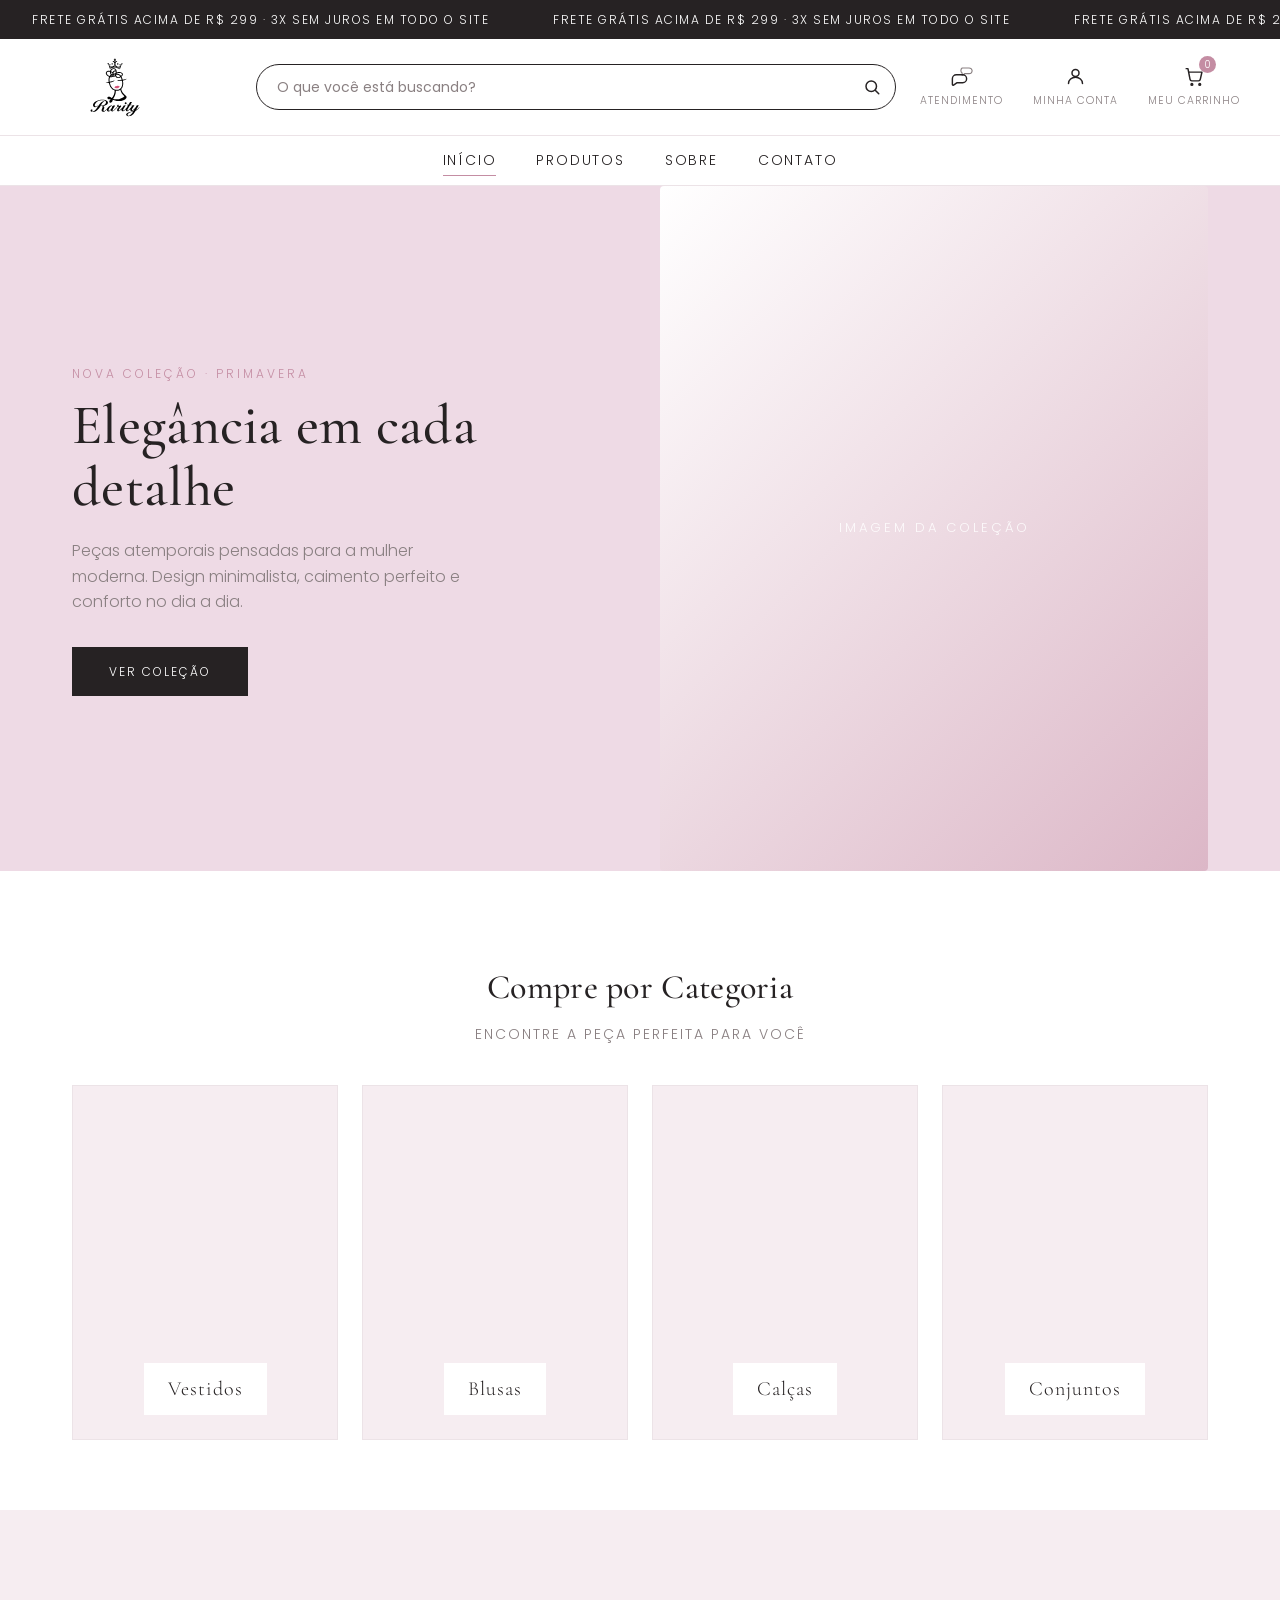
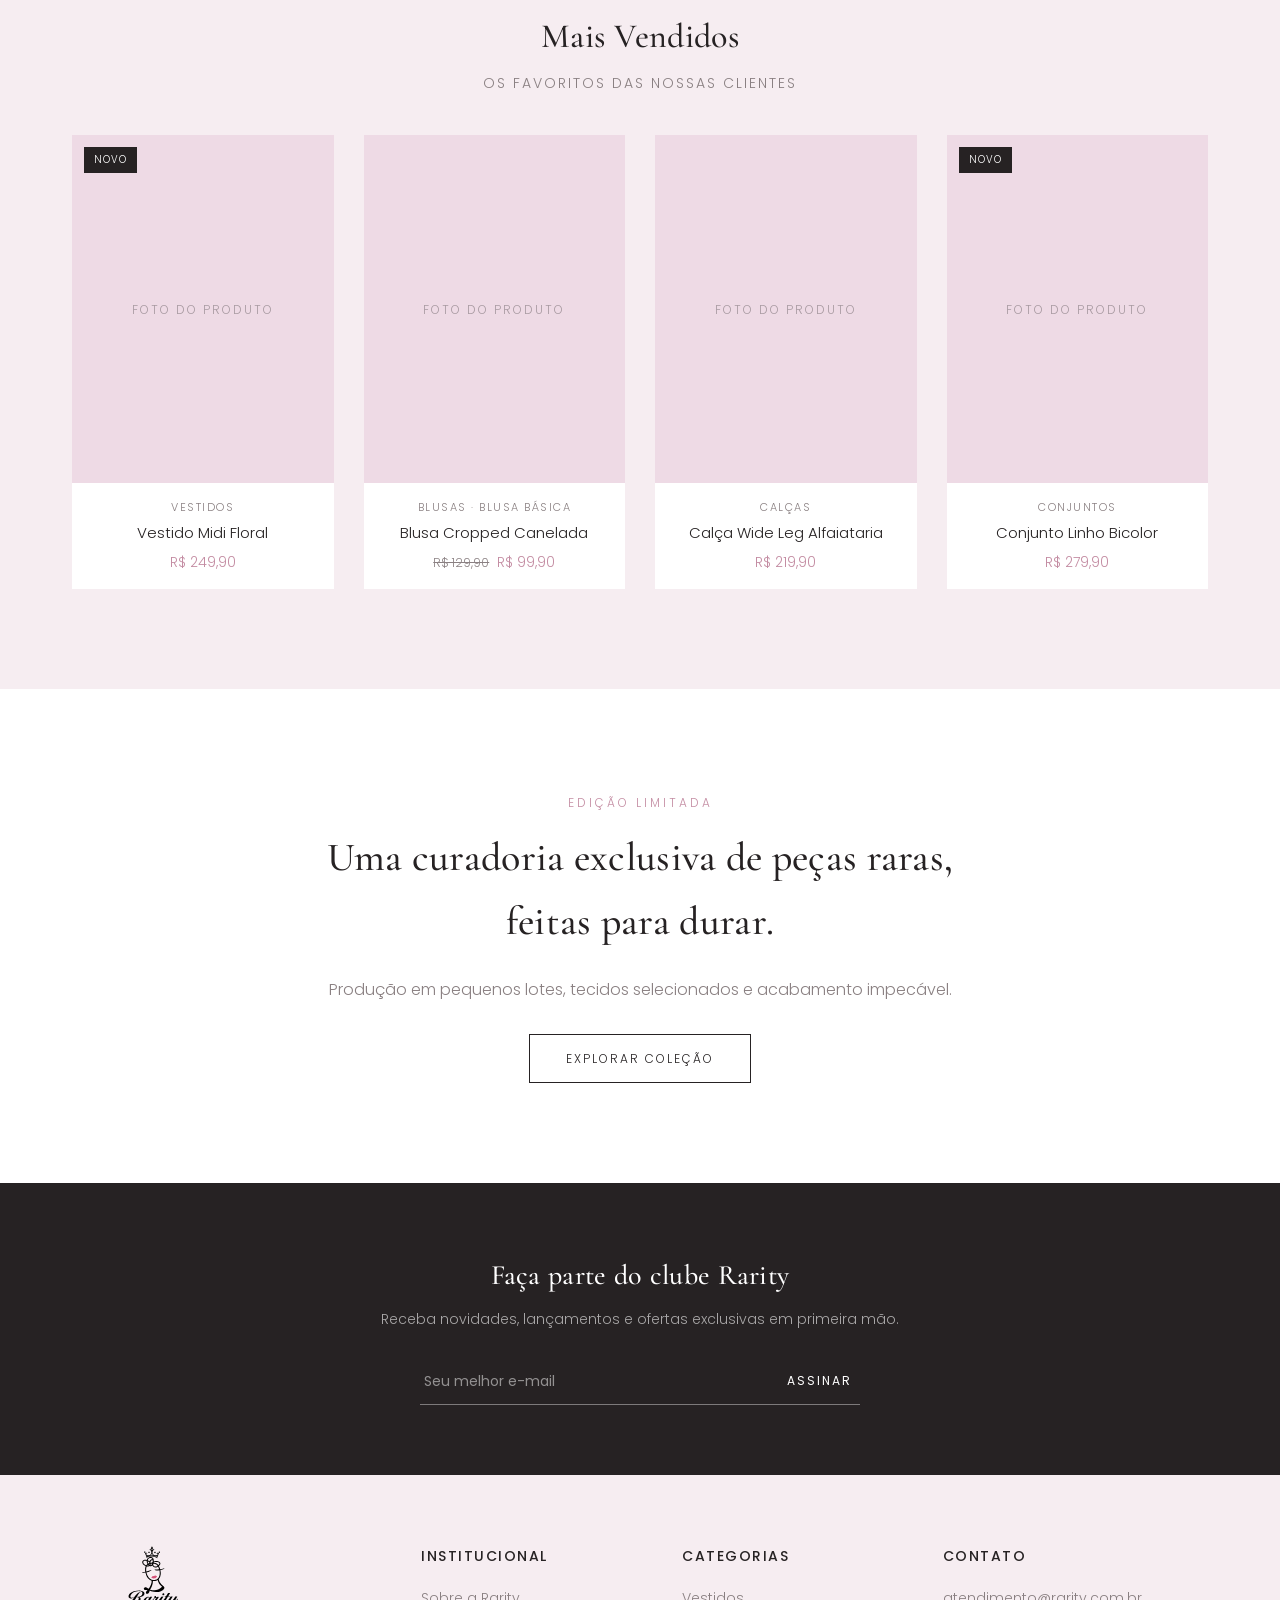
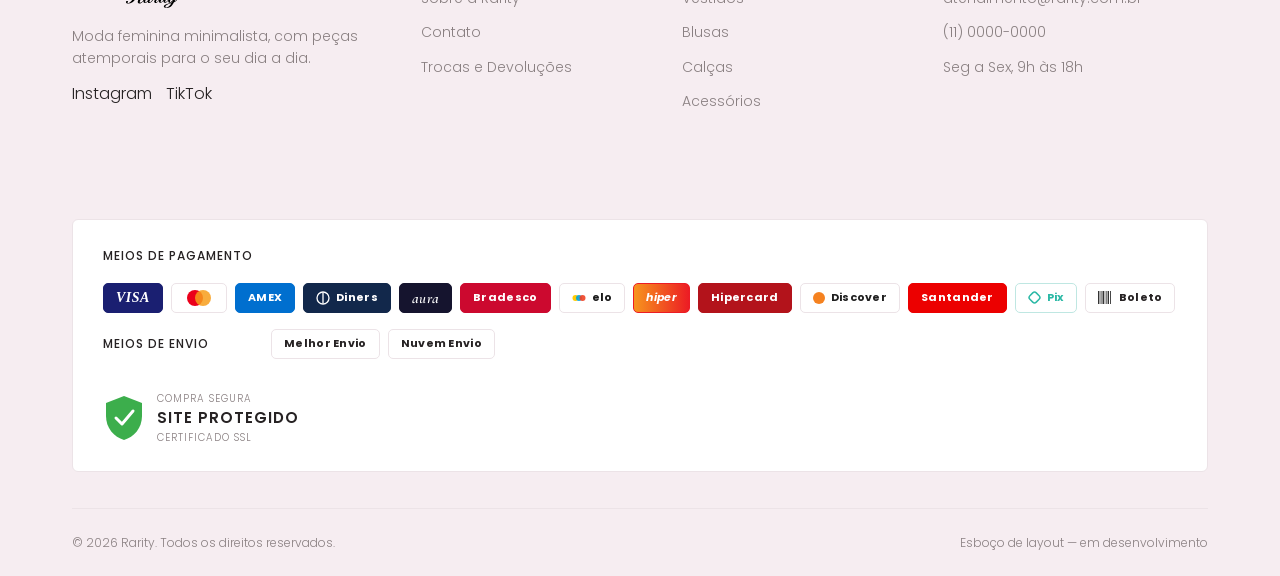
==== commit 939f66c6: "Reestrutura o cabeçalho com busca central e ações à direita Adiciona barra de pesquisa funcional cen" ====
--- a/index.html
+++ b/index.html
@@ -4,18 +4,65 @@
 <meta charset="UTF-8">
 <meta name="viewport" content="width=device-width, initial-scale=1.0">
 <title>Rarity — Moda Feminina</title>
-<link rel="stylesheet" href="assets/css/style.css">
+<link rel="icon" href="assets/img/logo-rarity.svg" type="image/svg+xml">
+<link rel="icon" href="assets/img/favicon-32x32.png" type="image/png" sizes="32x32">
+<link rel="icon" href="assets/img/favicon-48x48.png" type="image/png" sizes="48x48">
+<link rel="icon" href="assets/img/favicon-192x192.png" type="image/png" sizes="192x192">
+<link rel="icon" href="assets/img/favicon-512x512.png" type="image/png" sizes="512x512">
+<link rel="apple-touch-icon" href="assets/img/apple-touch-icon.png" sizes="180x180">
+<link rel="stylesheet" href="assets/css/style.css?v=continuous-announce">
 </head>
 <body>
 
 <div class="announce"><div class="announce-track"><span>FRETE GRÁTIS ACIMA DE R$ 299 · 3X SEM JUROS EM TODO O SITE</span><span>FRETE GRÁTIS ACIMA DE R$ 299 · 3X SEM JUROS EM TODO O SITE</span></div></div>
 
 <header>
-  <div class="nav-wrap">
+  <div class="nav-main">
     <a href="index.html" class="site-logo">
       <img src="assets/img/logo-rarity.svg" alt="Rarity">
     </a>
 
+    <div class="header-search">
+      <form class="search-form" id="searchForm" role="search">
+        <input type="text" id="searchInput" placeholder="O que você está buscando?" autocomplete="off">
+        <button type="submit" class="search-submit" aria-label="Buscar">
+          <svg viewBox="0 0 24 24" width="18" height="18" fill="none" stroke="currentColor" stroke-width="2" stroke-linecap="round" stroke-linejoin="round"><circle cx="11" cy="11" r="7"></circle><line x1="21" y1="21" x2="16.65" y2="16.65"></line></svg>
+        </button>
+      </form>
+      <div class="search-results" id="searchResults"></div>
+    </div>
+
+    <div class="header-right">
+    <div class="header-actions">
+      <a href="contato.html" class="header-action">
+        <span class="action-icon icon-chat">
+          <svg class="bubble-back" viewBox="0 0 24 24" width="15" height="15" fill="none" stroke="currentColor" stroke-width="1.8" stroke-linecap="round" stroke-linejoin="round"><path d="M21 12a5 5 0 0 1-5 5H9l-4 3v-4a5 5 0 0 1 0-8h11a5 5 0 0 1 5 4z"></path></svg>
+          <svg class="bubble-front" viewBox="0 0 24 24" width="19" height="19" fill="none" stroke="currentColor" stroke-width="1.8" stroke-linecap="round" stroke-linejoin="round"><path d="M3 11a5 5 0 0 1 5-5h8a5 5 0 0 1 0 10H9l-4.5 3.2A1 1 0 0 1 3 18.4V11z"></path></svg>
+        </span>
+        <span class="action-label">Atendimento</span>
+      </a>
+
+      <a href="#" class="header-action icon-account" aria-label="Conta">
+        <span class="action-icon icon-user">
+          <svg viewBox="0 0 24 24" width="21" height="21" fill="none" stroke="currentColor" stroke-width="1.7" stroke-linecap="round" stroke-linejoin="round"><circle cx="12" cy="8" r="4"></circle><path d="M4 20c0-4.2 3.6-7.2 8-7.2s8 3 8 7.2"></path></svg>
+        </span>
+        <span class="action-label">Minha conta</span>
+      </a>
+
+      <a href="#" class="header-action" aria-label="Carrinho">
+        <span class="action-icon icon-cart">
+          <svg viewBox="0 0 24 24" width="21" height="21" fill="none" stroke="currentColor" stroke-width="1.7" stroke-linecap="round" stroke-linejoin="round"><circle cx="9" cy="21" r="1"></circle><circle cx="18" cy="21" r="1"></circle><path d="M2.5 3h2l2.4 12.4a2 2 0 0 0 2 1.6h7.7a2 2 0 0 0 2-1.6L20.5 7H6"></path></svg>
+          <span class="cart-count">0</span>
+        </span>
+        <span class="action-label">Meu carrinho</span>
+      </a>
+    </div>
+
+    <button class="burger" aria-label="Menu">&#9776;</button>
+    </div>
+  </div>
+
+  <nav class="nav-sub">
     <ul class="nav-links">
       <li class="active"><a href="index.html">Início</a></li>
       <li class="has-dropdown">
@@ -46,26 +93,8 @@
       <li><a href="sobre.html">Sobre</a></li>
       <li><a href="contato.html">Contato</a></li>
     </ul>
-
-    <div class="nav-icons">
-      <button class="icon-search" aria-label="Buscar">&#128269;</button>
-      <a href="#" class="icon-account" aria-label="Conta">&#128100;</a>
-      <a href="#" aria-label="Carrinho">&#128717;<span class="cart-count">0</span></a>
-      <button class="burger" aria-label="Menu">&#9776;</button>
-    </div>
-  </div>
+  </nav>
 </header>
-
-<div class="search-overlay" id="searchOverlay">
-  <div class="search-box">
-    <button class="search-close" aria-label="Fechar busca">&times;</button>
-    <form class="search-form" id="searchForm">
-      <input type="text" id="searchInput" placeholder="Buscar produtos, categorias ou subcategorias..." autocomplete="off">
-      <button type="submit">Buscar</button>
-    </form>
-    <div class="search-results" id="searchResults"></div>
-  </div>
-</div>
 
 <section class="hero">
   <div class="container">
@@ -299,6 +328,6 @@
 
 <script src="assets/js/products.js"></script>
 <script src="assets/js/search.js"></script>
-<script src="assets/js/main.js"></script>
+<script src="assets/js/main.js?v=continuous-announce"></script>
 </body>
 </html>
--- a/assets/css/style.css
+++ b/assets/css/style.css
@@ -110,6 +110,7 @@
 .announce-track{
   display: inline-flex;
   width: max-content;
+  --announce-shift: 50%;
   animation: announce-scroll 32s linear infinite;
 }
 .announce-track span{
@@ -118,7 +119,7 @@
 }
 @keyframes announce-scroll{
   from{ transform: translateX(0); }
-  to{ transform: translateX(-50%); }
+  to{ transform: translateX(calc(-1 * var(--announce-shift))); }
 }
 
 /* ===== Header ===== */
@@ -131,12 +132,13 @@
   border-bottom: 1px solid var(--border);
 }
 
-.nav-wrap{
-  display:flex;
-  align-items:center;
-  justify-content:space-between;
-  padding: 20px 40px;
-  position: relative;
+.nav-main{
+  display:grid;
+  grid-template-columns: 1fr minmax(320px, 640px) 1fr;
+  grid-template-areas: "logo search right";
+  align-items:center;
+  gap: 24px;
+  padding: 18px 40px;
 }
 
 .logo{
@@ -149,8 +151,11 @@
 .logo span{ color: var(--pink-deep); }
 
 .site-logo{
-  display:flex;
-  align-items:center;
+  grid-area: logo;
+  display:flex;
+  align-items:center;
+  justify-self: start;
+  flex-shrink: 0;
 }
 .site-logo img{
   height: 60px;
@@ -159,9 +164,13 @@
   transition: height .2s ease;
 }
 
-.nav-links{
-  display:flex;
+.nav-sub{ position:relative; }
+.nav-sub .nav-links{
+  display:flex;
+  justify-content:center;
   gap: 40px;
+  padding: 13px 40px;
+  border-top: 1px solid var(--border);
   font-size: 14px;
   letter-spacing: 1.8px;
   text-transform: uppercase;
@@ -256,90 +265,63 @@
 }
 .submenu li a:hover{ background: var(--pink-soft); }
 
-.nav-icons{
-  display:flex;
-  align-items:center;
-  gap: 24px;
-}
-.nav-icons a, .nav-icons button{
-  position:relative;
-  font-size: 21px;
-}
-.cart-count{
-  position:absolute;
-  top:-9px; right:-11px;
-  background: var(--pink-deep);
-  color:#fff;
-  font-size:10px;
-  width:17px; height:17px;
+/* ===== Header search bar ===== */
+.header-search{
+  grid-area: search;
+  justify-self: center;
+  width: 100%;
+  max-width: 640px;
+  position: relative;
+}
+.search-form{
+  display:flex;
+  align-items:center;
+  height: 46px;
+  background: var(--white);
+  border: 1px solid var(--text);
+  border-radius: 999px;
+  padding: 4px 4px 4px 20px;
+}
+.search-form input{
+  flex:1;
+  min-width: 0;
+  border:none;
+  background:none;
+  font-size: 14px;
+  font-family: var(--font-body);
+  color: var(--text);
+  text-overflow: ellipsis;
+}
+.search-form input::placeholder{ color: var(--text-light); }
+.search-submit{
+  flex-shrink:0;
+  width: 38px; height: 38px;
   border-radius:50%;
   display:flex; align-items:center; justify-content:center;
-}
-
-.burger{ display:none; font-size:22px; }
-.icon-search{ cursor:pointer; }
-
-/* ===== Search overlay ===== */
-.search-overlay{
-  display:none;
-  position: fixed;
-  inset: 0;
-  background: rgba(38,34,35,.45);
-  z-index: 200;
-  padding: 90px 20px;
+  color: var(--text);
+  transition: background .2s ease, color .2s ease;
+}
+.search-submit:hover{ background: var(--pink-soft); color: var(--pink-deep); }
+
+.search-results{
+  position:absolute;
+  top: calc(100% + 10px);
+  left:0; right:0;
+  background: var(--white);
+  border: 1px solid var(--border);
+  border-radius: 10px;
+  box-shadow: 0 16px 32px rgba(0,0,0,.08);
+  max-height: 360px;
   overflow-y: auto;
-}
-.search-overlay.open{ display:block; }
-.search-box{
-  max-width: 620px;
-  margin: 0 auto;
-  background: var(--white);
-  border-radius: 6px;
-  padding: 28px;
-  position: relative;
-}
-.search-close{
-  position:absolute;
-  top: 14px;
-  right: 16px;
-  font-size: 22px;
-  line-height: 1;
-  color: var(--text-light);
-}
-.search-close:hover{ color: var(--text); }
-.search-form{
-  display:flex;
-  align-items:center;
-  gap: 12px;
-  border-bottom: 1px solid var(--border);
-  padding-bottom: 16px;
-}
-.search-form input{
-  flex:1;
-  border:none;
-  font-size: 20px;
-  font-family: var(--font-title);
-  color: var(--text);
-}
-.search-form input::placeholder{ color: var(--text-light); font-family: var(--font-body); font-size: 15px; }
-.search-form button{
-  font-size: 12px;
-  letter-spacing: 1.5px;
-  text-transform: uppercase;
-  color: var(--pink-deep);
-  font-weight: 600;
-}
-.search-results{
-  margin-top: 16px;
-  max-height: 340px;
-  overflow-y: auto;
-}
+  z-index: 150;
+}
+.search-results:empty{ display:none; border:none; box-shadow:none; }
 .search-result{
   display:flex;
   align-items:center;
   justify-content:space-between;
   gap: 14px;
-  padding: 12px 6px;
+  padding: 12px 16px;
   border-bottom: 1px solid var(--border);
 }
 .search-result:last-child{ border-bottom:none; }
@@ -349,11 +331,91 @@
 .search-result .sr-meta{ font-size: 11px; letter-spacing:.5px; text-transform:uppercase; color: var(--text-light); }
 .search-result .sr-price{ font-size: 13px; color: var(--pink-deep); white-space:nowrap; }
 .search-empty{
-  padding: 20px 6px;
+  padding: 20px 16px;
   font-size: 14px;
   color: var(--text-light);
   text-align:center;
 }
+
+/* ===== Header right cluster (actions + burger) ===== */
+.header-right{
+  grid-area: right;
+  justify-self: end;
+  display:flex;
+  align-items:center;
+  gap: 24px;
+}
+
+.header-actions{
+  display:flex;
+  align-items:center;
+  gap: 30px;
+  flex-shrink:0;
+}
+.header-action{
+  display:flex;
+  flex-direction:column;
+  align-items:center;
+  gap: 5px;
+  color: var(--text);
+}
+.action-icon{
+  position:relative;
+  display:flex;
+  align-items:center;
+  justify-content:center;
+  width: 24px;
+  height: 24px;
+}
+.action-icon svg{ transition: transform .28s cubic-bezier(.34,1.4,.64,1); }
+.action-label{
+  font-size: 10.5px;
+  letter-spacing: 1px;
+  text-transform: uppercase;
+  color: var(--text-light);
+  transition: color .25s ease;
+  white-space: nowrap;
+}
+.header-action:hover .action-label{ color: var(--pink-deep); }
+
+/* Atendimento — balões de conversa */
+.icon-chat{ width:26px; }
+.icon-chat svg{ position:absolute; }
+.icon-chat .bubble-back{
+  top:-1px; right:1px;
+  color: var(--text-light);
+  transition: transform .3s ease;
+}
+.icon-chat .bubble-front{
+  bottom:-1px; left:1px;
+  transition: transform .3s ease .07s;
+}
+.header-action:hover .icon-chat .bubble-back{ transform: translateY(-4px) translateX(1px); }
+.header-action:hover .icon-chat .bubble-front{ transform: translateY(-3px); }
+
+/* Minha conta */
+.header-action:hover .icon-user svg{ transform: translateY(-3px) scale(1.1); }
+
+/* Meu carrinho */
+.header-action:hover .icon-cart svg{ animation: cart-walk .34s ease; }
+@keyframes cart-walk{
+  0%{ transform: translateX(0); }
+  30%{ transform: translateX(-2px); }
+  65%{ transform: translateX(2px); }
+  100%{ transform: translateX(0); }
+}
+.cart-count{
+  position:absolute;
+  top:-8px; right:-10px;
+  background: var(--pink-deep);
+  color:#fff;
+  font-size:10px;
+  width:17px; height:17px;
+  border-radius:50%;
+  display:flex; align-items:center; justify-content:center;
+}
+
+.burger{ display:none; font-size:22px; flex-shrink:0; }
 
 /* ===== Hero ===== */
 .hero{
@@ -989,13 +1051,19 @@
 
 /* Tablet e notebooks estreitos: menu vira hambúrguer, tudo um pouco mais compacto */
 @media (max-width: 1024px){
-  .nav-wrap{ padding: 16px 24px; }
+  .nav-main{
+    grid-template-columns: 1fr minmax(240px, 420px) 1fr;
+    padding: 16px 24px;
+    gap: 18px;
+  }
   .site-logo img{ height: 48px; }
-  .nav-icons{ gap: 18px; }
-  .nav-icons a, .nav-icons button{ font-size: 20px; }
-  .nav-icons .icon-account{ display:none; }
-
-  .nav-links{
+  .header-actions{ gap: 20px; }
+  .action-label{ display:none; }
+  .action-icon{ width:22px; height:22px; }
+  .action-icon svg{ width:20px; height:20px; }
+  .icon-chat{ width:24px; }
+
+  .nav-sub .nav-links{
     display:none;
     position: absolute;
     top: 100%;
@@ -1008,8 +1076,9 @@
     background: var(--white);
     border-top: 1px solid var(--border);
     box-shadow: 0 16px 24px rgba(0,0,0,.08);
+    padding: 0;
   }
-  .nav-links.open{ display:flex; }
+  .nav-sub .nav-links.open{ display:flex; }
   .nav-links li{ width:100%; }
   .nav-links > li > a{ display:block; padding: 15px 24px; }
   .nav-links a::after{ display:none; }
@@ -1032,10 +1101,18 @@
 }
 
 @media (max-width: 640px){
-  .nav-wrap{ padding: 14px 16px; }
+  .nav-main{
+    display: flex;
+    flex-wrap: wrap;
+    justify-content: space-between;
+    padding: 14px 16px;
+    row-gap: 12px;
+  }
+  .site-logo{ order: 1; }
   .site-logo img{ height: 40px; }
-  .nav-icons{ gap: 14px; }
-  .nav-icons a, .nav-icons button{ font-size: 19px; }
+  .header-right{ order: 2; gap: 14px; }
+  .header-actions{ gap: 14px; }
+  .header-search{ order: 3; flex-basis: 100%; max-width: 100%; }
   .cart-count{ width:15px; height:15px; font-size:9px; top:-7px; right:-9px; }
   .burger{ font-size: 20px; }
 
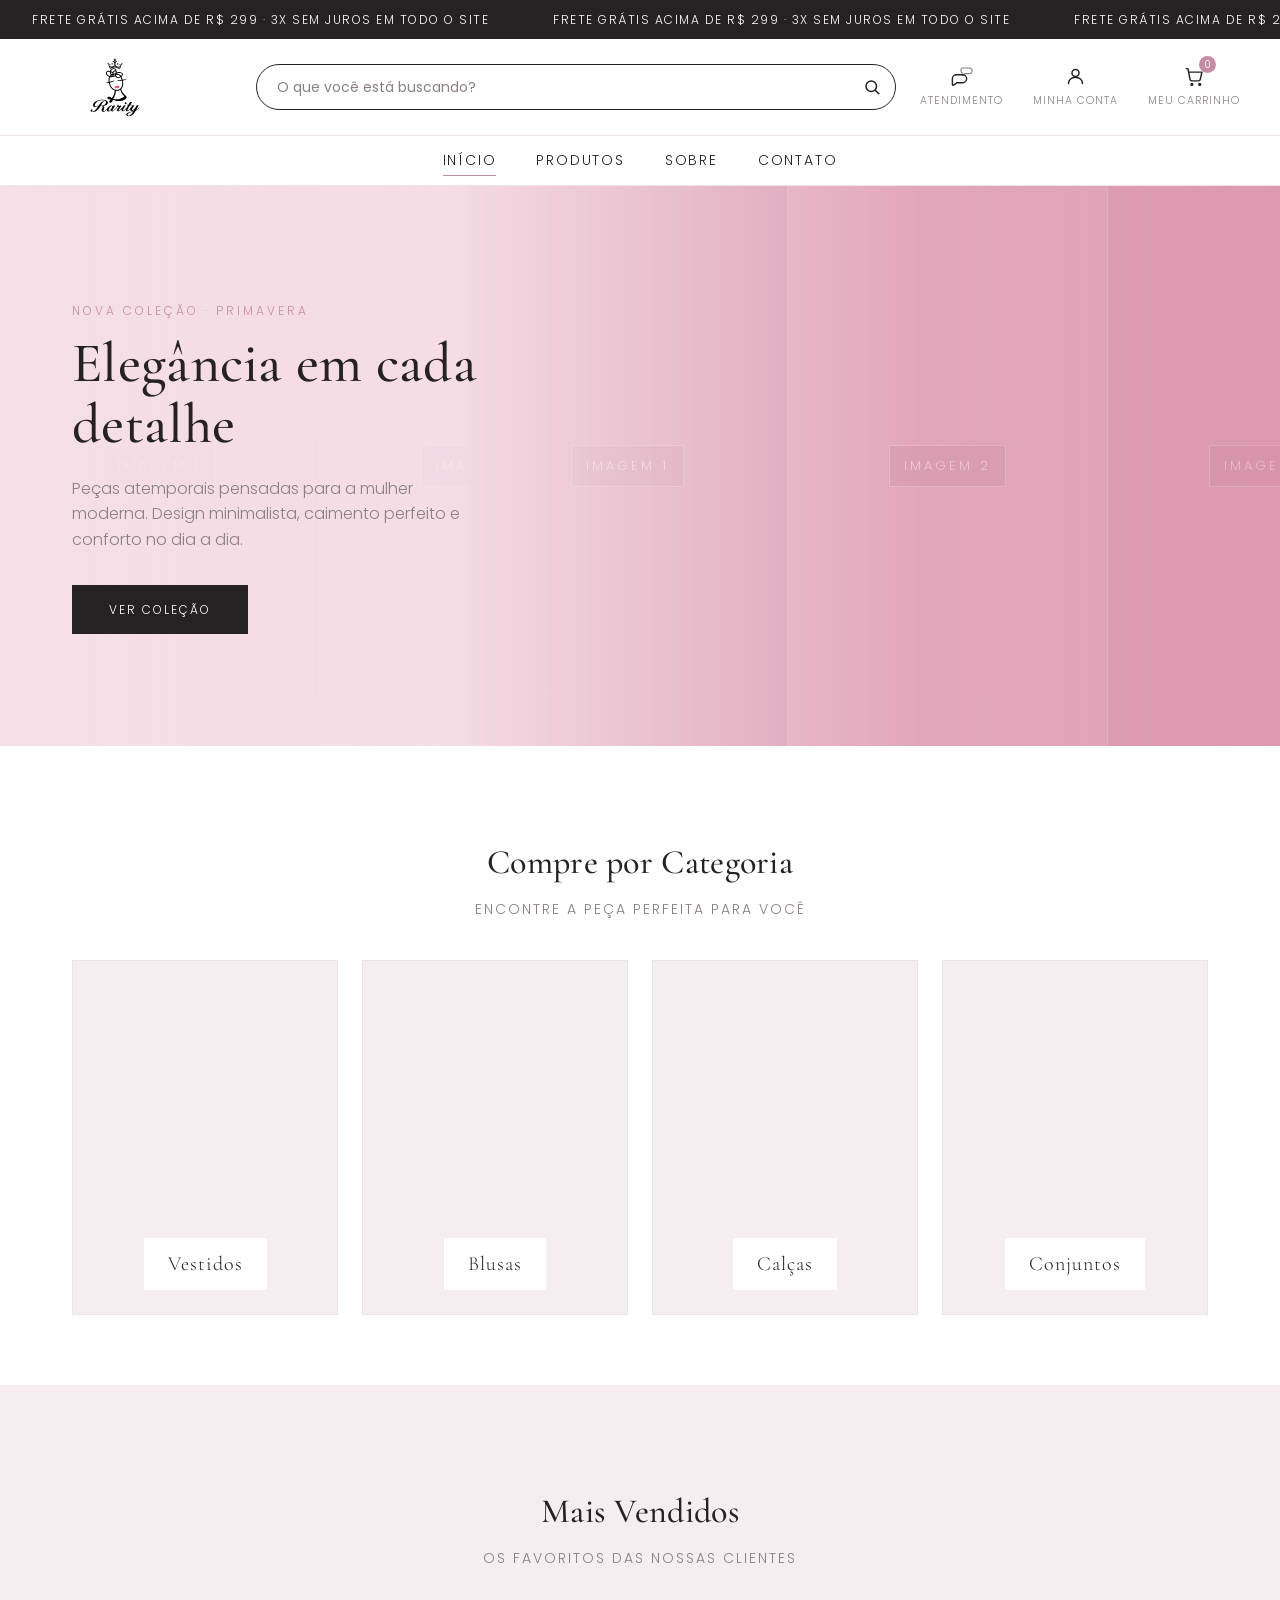
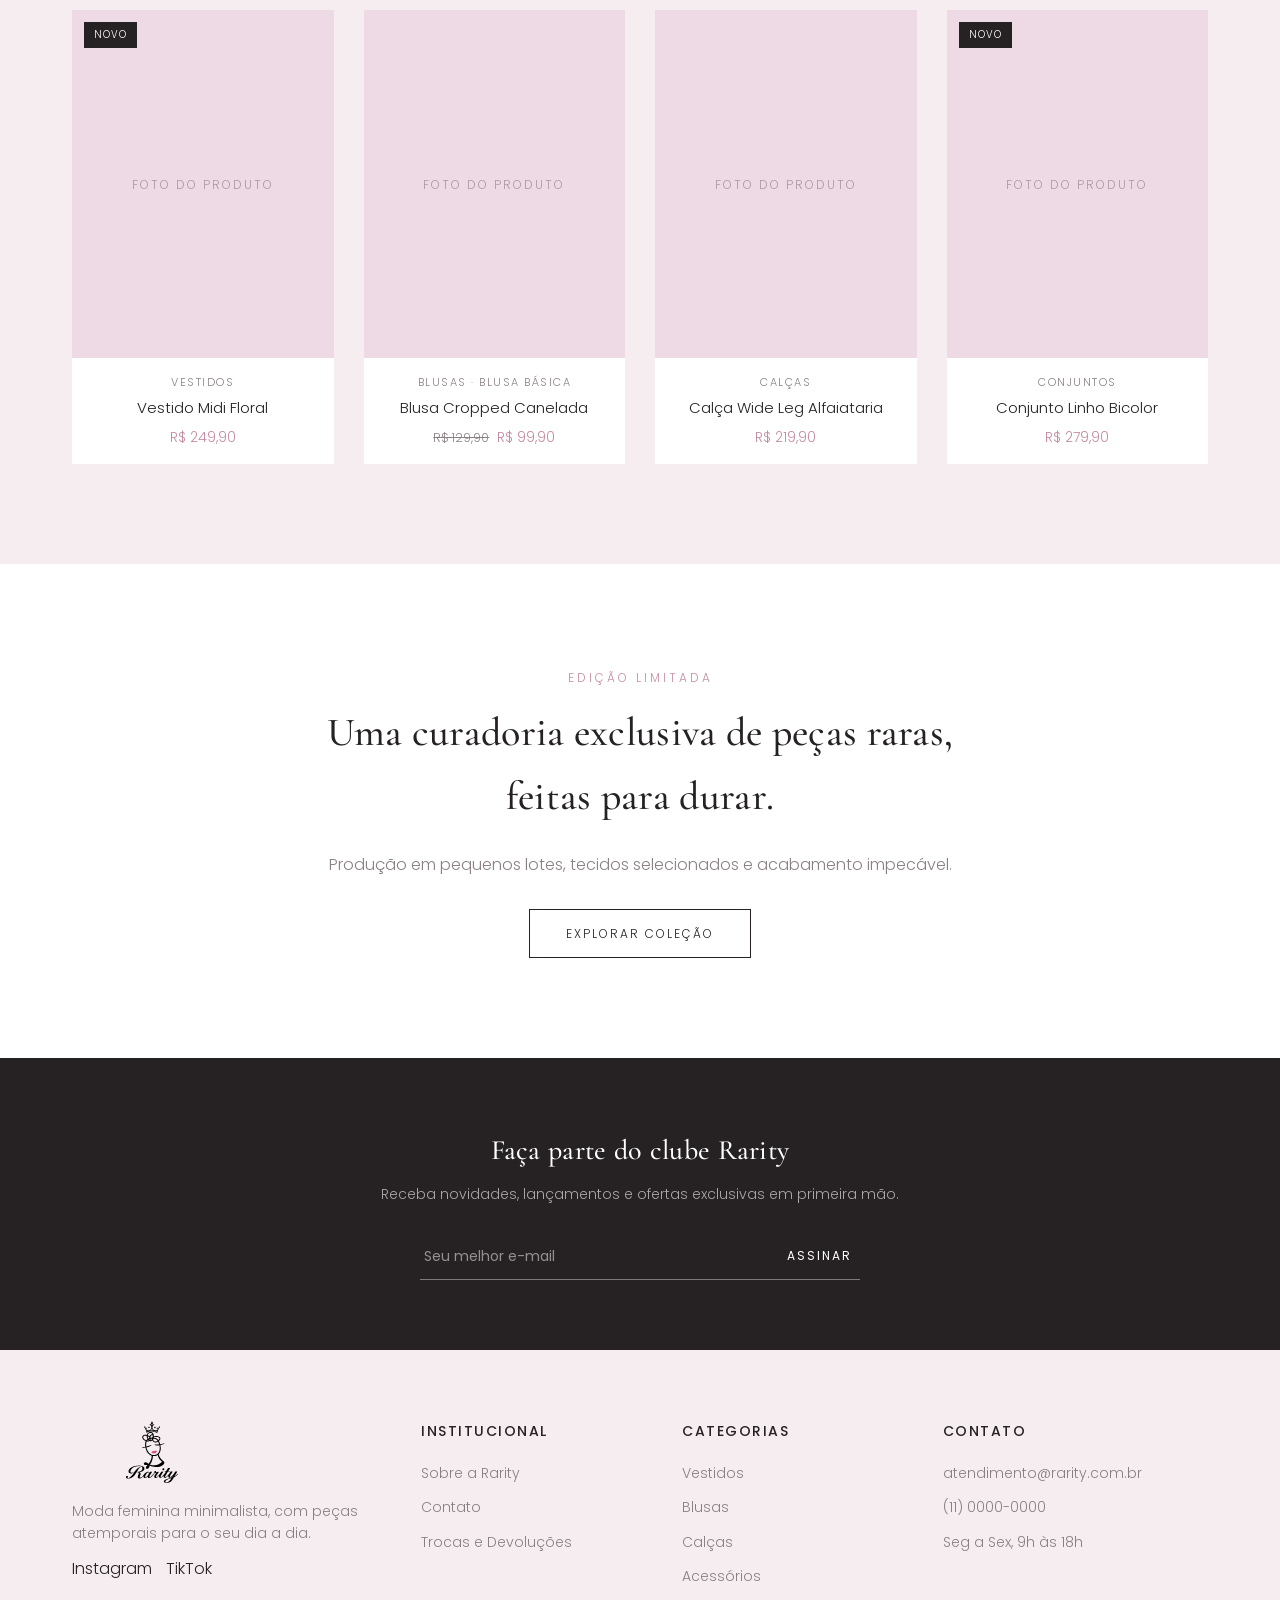
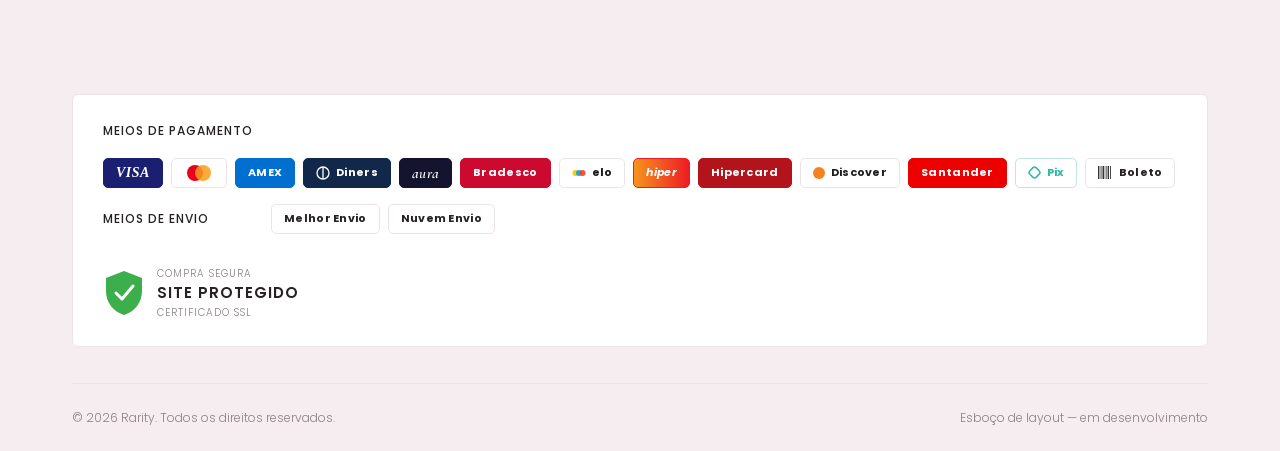
==== commit 1e71e8de: "Adiciona subcategorias de Conjuntos e ativa seleção de tamanho - Novas subcategorias "Conjunto Longo" ====
--- a/index.html
+++ b/index.html
@@ -10,7 +10,7 @@
 <link rel="icon" href="assets/img/favicon-192x192.png" type="image/png" sizes="192x192">
 <link rel="icon" href="assets/img/favicon-512x512.png" type="image/png" sizes="512x512">
 <link rel="apple-touch-icon" href="assets/img/apple-touch-icon.png" sizes="180x180">
-<link rel="stylesheet" href="assets/css/style.css?v=continuous-announce">
+<link rel="stylesheet" href="assets/css/style.css?v=size-filter-1">
 </head>
 <body>
 
@@ -86,7 +86,13 @@
               <li><a href="produtos.html?cat=saias&amp;sub=assimetrica">Saia Assimétrica</a></li>
             </ul>
           </li>
-          <li><a href="produtos.html?cat=conjuntos">Conjuntos</a></li>
+          <li class="has-submenu">
+            <a href="produtos.html?cat=conjuntos">Conjuntos</a>
+            <ul class="submenu">
+              <li><a href="produtos.html?cat=conjuntos&amp;sub=conjunto-longo">Conjunto Longo</a></li>
+              <li><a href="produtos.html?cat=conjuntos&amp;sub=conjunto-assimetrico">Conjunto Assimétrico</a></li>
+            </ul>
+          </li>
           <li><a href="produtos.html?cat=acessorios">Acessórios</a></li>
         </ul>
       </li>
@@ -96,15 +102,41 @@
   </nav>
 </header>
 
-<section class="hero">
-  <div class="container">
+<!--
+  CARROSSEL PRINCIPAL
+  Para inserir as imagens definitivas, substitua cada "none" abaixo por:
+  url('assets/img/hero-imagem-1.jpg'), url('assets/img/hero-imagem-2.jpg') etc.
+-->
+<section class="hero hero-carousel" style="
+  --hero-image-1: none;
+  --hero-image-2: none;
+  --hero-image-3: none;
+  --hero-image-4: none;
+">
+  <div class="hero-carousel-viewport" aria-hidden="true">
+    <div class="hero-carousel-track">
+      <div class="hero-carousel-group">
+        <!-- IMAGEM 1: assets/img/hero-imagem-1.jpg -->
+        <div class="hero-carousel-item" style="--hero-image: var(--hero-image-1)"><span>IMAGEM 1</span></div>
+        <!-- IMAGEM 2: assets/img/hero-imagem-2.jpg -->
+        <div class="hero-carousel-item" style="--hero-image: var(--hero-image-2)"><span>IMAGEM 2</span></div>
+        <!-- IMAGEM 3: assets/img/hero-imagem-3.jpg -->
+        <div class="hero-carousel-item" style="--hero-image: var(--hero-image-3)"><span>IMAGEM 3</span></div>
+        <!-- IMAGEM 4: assets/img/hero-imagem-4.jpg -->
+        <div class="hero-carousel-item" style="--hero-image: var(--hero-image-4)"><span>IMAGEM 4</span></div>
+      </div>
+    </div>
+  </div>
+
+  <div class="hero-carousel-shade" aria-hidden="true"></div>
+
+  <div class="container hero-content-layer">
     <div class="hero-content">
       <span class="eyebrow">Nova Coleção · Primavera</span>
       <h1>Elegância em cada detalhe</h1>
       <p>Peças atemporais pensadas para a mulher moderna. Design minimalista, caimento perfeito e conforto no dia a dia.</p>
       <a href="produtos.html" class="btn btn-primary">Ver Coleção</a>
     </div>
-    <div class="hero-visual"></div>
   </div>
 </section>
 
@@ -328,6 +360,6 @@
 
 <script src="assets/js/products.js"></script>
 <script src="assets/js/search.js"></script>
-<script src="assets/js/main.js?v=continuous-announce"></script>
+<script src="assets/js/main.js?v=hero-carousel-2"></script>
 </body>
 </html>
--- a/assets/css/style.css
+++ b/assets/css/style.css
@@ -417,19 +417,84 @@
 
 .burger{ display:none; font-size:22px; flex-shrink:0; }
 
-/* ===== Hero ===== */
+/* ===== Carrossel principal da home ===== */
 .hero{
+  /* ALTURA DA SEÇÃO: altere este valor para aumentar ou reduzir o hero. */
+  --hero-carousel-height: 560px;
+  /* VELOCIDADE: aumente a duração para deixar o movimento mais lento. */
+  --hero-carousel-duration: 28s;
   background: var(--pink);
-  display:flex;
-  align-items:center;
-  min-height: 560px;
+  position:relative;
+  height: var(--hero-carousel-height);
+  min-height: var(--hero-carousel-height);
   overflow:hidden;
-}
-.hero .container{
+  isolation:isolate;
+}
+.hero-carousel-viewport,
+.hero-carousel-shade{
+  position:absolute;
+  inset:0;
+}
+.hero-carousel-viewport{
+  z-index:0;
+  overflow:hidden;
+}
+.hero-carousel-track{
+  display:flex;
+  width:max-content;
+  height:100%;
+  animation: hero-carousel-scroll var(--hero-carousel-duration) linear infinite;
+  animation-play-state:paused;
+  will-change:transform;
+}
+.hero-carousel.is-ready .hero-carousel-track{
+  animation-play-state:running;
+}
+.hero-carousel-group{
+  display:flex;
+  flex:none;
+  height:100%;
+}
+.hero-carousel-item{
+  flex:0 0 25vw;
+  height:100%;
   display:grid;
-  grid-template-columns: 1fr 1fr;
-  align-items:center;
-  gap: 40px;
+  place-items:center;
+  box-sizing:border-box;
+  border-right:1px solid rgba(255,255,255,.34);
+  background-color:var(--pink-dark);
+  background-image:
+    linear-gradient(rgba(219,142,168,.30), rgba(219,142,168,.30)),
+    var(--hero-image, none);
+  background-position:center;
+  background-size:cover;
+  color:rgba(255,255,255,.92);
+  font-size:13px;
+  letter-spacing:3px;
+  text-transform:uppercase;
+}
+.hero-carousel-item:nth-child(2){ background-color:#edcdd9; }
+.hero-carousel-item:nth-child(3){ background-color:#e3b9c9; }
+.hero-carousel-item:nth-child(4){ background-color:#f0d5df; }
+.hero-carousel-item span{
+  padding:10px 14px;
+  border:1px solid rgba(255,255,255,.48);
+  background:rgba(119,65,84,.14);
+}
+.hero-carousel-shade{
+  z-index:1;
+  pointer-events:none;
+  background:linear-gradient(90deg, rgba(247,225,233,.96) 0%, rgba(247,225,233,.86) 36%, rgba(219,142,168,.44) 72%, rgba(219,142,168,.58) 100%);
+}
+.hero-content-layer{
+  position:relative;
+  z-index:2;
+  height:100%;
+  display:flex;
+  align-items:center;
+}
+.hero-content{
+  max-width:520px;
 }
 .hero-content h1{
   font-size: 56px;
@@ -441,27 +506,9 @@
   max-width: 420px;
   margin-bottom: 32px;
 }
-.hero-visual{
-  aspect-ratio: 4/5;
-  background: linear-gradient(135deg, var(--white), var(--pink-dark));
-  border-radius: 4px;
-  display:flex;
-  align-items:center;
-  justify-content:center;
-  color: var(--white);
-  font-family: var(--font-title);
-  font-size: 22px;
-  letter-spacing: 2px;
-  position:relative;
-}
-.hero-visual::before{
-  content:'IMAGEM DA COLEÇÃO';
-  position:absolute;
-  color: rgba(255,255,255,.85);
-  font-size: 13px;
-  letter-spacing: 3px;
-  text-transform:uppercase;
-  font-family: var(--font-body);
+@keyframes hero-carousel-scroll{
+  from{ transform:translateX(0); }
+  to{ transform:translateX(-50%); }
 }
 
 /* ===== Category strip ===== */
@@ -818,6 +865,14 @@
   cursor:pointer;
 }
 .size-grid span:hover{ border-color: var(--pink-deep); }
+.size-grid span.selected{
+  background: var(--pink-deep);
+  border-color: var(--pink-deep);
+  color: var(--white);
+}
+.color-grid span.selected{
+  box-shadow: 0 0 0 2px var(--white), 0 0 0 4px var(--pink-deep);
+}
 
 .shop-toolbar{
   display:flex;
@@ -1037,8 +1092,7 @@
 
 /* ===== Responsive ===== */
 @media (max-width: 992px){
-  .hero .container{ grid-template-columns: 1fr; }
-  .hero-visual{ order:-1; }
+  .hero-carousel-item{ flex-basis:40vw; }
   .cat-grid{ grid-template-columns: repeat(2,1fr); }
   .product-grid{ grid-template-columns: repeat(2,1fr); }
   .footer-grid{ grid-template-columns: 1fr 1fr; }
@@ -1116,7 +1170,46 @@
   .cart-count{ width:15px; height:15px; font-size:9px; top:-7px; right:-9px; }
   .burger{ font-size: 20px; }
 
+  .hero{
+    --hero-carousel-height: 520px;
+  }
+  .hero-carousel-item{
+    flex-basis:72vw;
+    font-size:11px;
+    letter-spacing:2px;
+  }
+  .hero-carousel-shade{
+    background:linear-gradient(90deg, rgba(247,225,233,.94) 0%, rgba(247,225,233,.82) 62%, rgba(219,142,168,.50) 100%);
+  }
+  .hero-content-layer{ padding-inline:22px; }
+  .hero-content{ max-width:420px; }
   .hero-content h1{ font-size: 38px; }
+  .hero-content p{ max-width:340px; font-size:14px; }
   .cat-grid, .product-grid{ grid-template-columns: 1fr 1fr; gap: 14px; }
   .section-title{ font-size: 26px; }
 }
+
+@media (prefers-reduced-motion: reduce){
+  .hero-carousel-track{
+    width:100%;
+    animation:none;
+    transform:none;
+  }
+  .hero-carousel-group{
+    width:100%;
+    display:grid;
+    grid-template-columns:repeat(4, 1fr);
+  }
+  .hero-carousel-group.is-clone{ display:none; }
+  .hero-carousel-item{
+    width:auto;
+    height:auto;
+  }
+}
+
+@media (max-width: 640px) and (prefers-reduced-motion: reduce){
+  .hero-carousel-group{
+    grid-template-columns:repeat(2, 1fr);
+    grid-template-rows:repeat(2, 1fr);
+  }
+}
